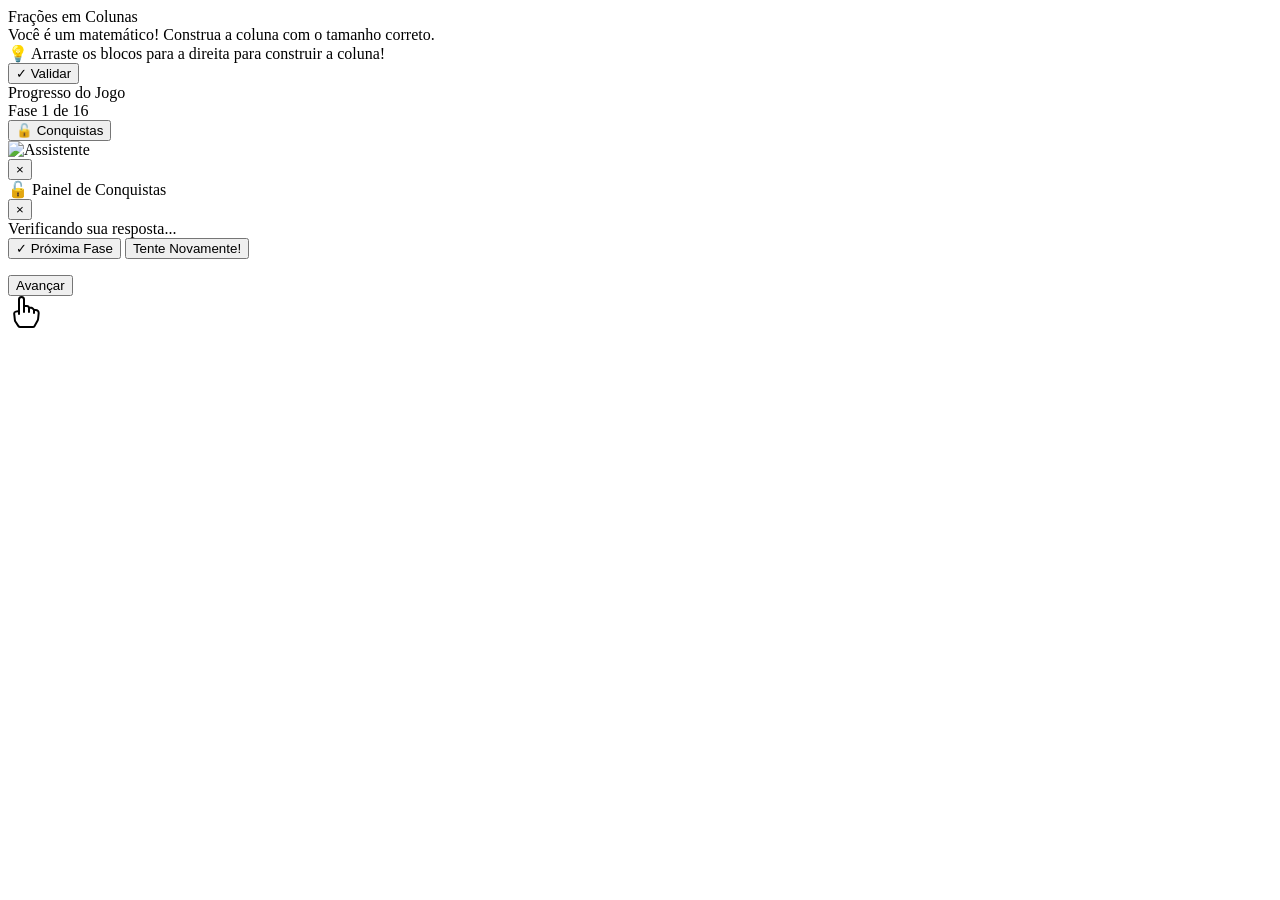
==== src/index.html @ f770f454 "Revert "recuperação do tutorial 1 e eveneto do painel de conquistas" This reverts commit c0b4a2a390e" ====
<!DOCTYPE html>
<html lang="pt-BR">
<head>
    <meta charset="UTF-8">
    <meta name="viewport" content="width=device-width, initial-scale=1.0">
    <title>Construtor de Colunas - Jogo de Frações</title>
    <link rel="stylesheet" href="/assets/style.css">
</head>
<body>

    <div class="container">
        <!-- PAINEL ESQUERDO -->
        <div class="left-panel">
            <div class="titulo-principal">Frações em Colunas</div>
            <div class="subtitulo">Você é um matemático! Construa a coluna com o tamanho correto.</div>         
                                  
            
            <div class="blocos-container" id="blocos-container">               
        
                <!-- blocos serão inseridos aqui -->
            </div>
            <div class="info-blocos">
                💡 Arraste os blocos para a direita para construir a coluna!
            </div> 
        </div>

        <!-- PAINEL CENTRAL -->
        <div class="center-panel">

            <div id="viga-soma-algebrica" class="soma-algebrica-container"></div>
            
            <div class="viga-container" id="viga-container">
                <div id="linha-alvo" class="linha-alvo">
                    <div class="balao-alvo" id="balao-alvo-texto"></div>
                </div> 
                <div class="viga-construida" id="viga-construida">
                </div>
            </div>
            <div id="tutorial-algebra" class="tutorial-algebra"></div>
            <div class="status-mensagem" id="status-mensagem"></div>
            <div class="botoes-container">
                <button class="btn-validar" id="btn-validar" onclick="game.abrirModalValidacao()">✓ Validar</button>
            </div>
            
        </div>

        <!-- PAINEL DIREITO -->
        <div class="right-panel">
            
            <div class="placar">                
                <div class="placar-titulo">Progresso do Jogo</div>
                <div class="placar-valor" id="placar-valor">Fase 1 de 16</div>
                <div class="fase-progresso-bar">
                    <div class="fase-progresso-fill" id="fase-progresso-fill" style="width: 0%;"></div>
                </div>
                <button class="btn-conquistas" id="btn-conquistas" onclick="game.abrirModalConquistas()">🔓 Conquistas</button>
            </div>  
            <img src="/assets/assistente.png" alt="Assistente" class="engenheiro">
            <div class="marcadores" id="marcadores">
                <!-- Marcadores serão inseridos aqui -->
            </div>          

            
        </div>
    </div>



    <script src="/js/script.js"></script>

    <!-- MODAL DE CONQUISTAS -->
    <div id="modal-conquistas" class="modal-conquistas">
        <div class="modal-conquistas-content">
            <button class="modal-fechar" onclick="game.fecharModalConquistas()">&times;</button>
            <div class="desbloqueios-titulo">🔓 Painel de Conquistas</div>
            <div class="desbloqueios-grid" id="desbloqueios-grid">
            </div>
        </div>
    </div>

    <!-- MODAL DE VALIDAÇÃO -->
    <div id="modal-validacao" class="modal-validacao">
        <div class="modal-validacao-content">
            <button class="modal-fechar" onclick="game.fecharModalValidacao()">&times;</button>
            <div class="validacao-titulo">Verificando sua resposta...</div>
            
            <div class="validacao-soma">
                <div class="validacao-expressao" id="validacao-expressao"></div>
            </div>
            
            <div class="validacao-resultado" id="validacao-resultado"></div>
            
            <div class="validacao-botoes">
                <button class="btn-proxima" id="btn-proxima-validacao" onclick="game.proximaFase(); game.fecharModalValidacao();">✓ Próxima Fase</button>
                <button class="btn-limpar-validacao" id="btn-limpar-validacao" onclick="game.limpar(); game.fecharModalValidacao();">Tente Novamente!</button>
            </div>
        </div>
    </div>

    <div id="tutorial-overlay" class="tutorial-overlay"></div>
    <div id="tutorial-balao" class="tutorial-balao">
        <p id="tutorial-texto"></p>
        <button id="tutorial-btn" onclick="game.tutorial.proximoPasso()">Avançar</button>
    </div>
    <div id="tutorial-mao" class="tutorial-mao"> <svg xmlns="http://www.w3.org/2000/svg" width="32" height="32" fill="currentColor" class="bi bi-hand-index" viewBox="0 0 16 16">
  <path d="M6.75 1a.75.75 0 0 1 .75.75V8a.5.5 0 0 0 1 0V5.467l.086-.004c.317-.012.637-.008.816.027.134.027.294.096.448.182.077.042.15.147.15.314V8a.5.5 0 1 0 1 0V6.435l.106-.01c.316-.024.584-.01.708.04.118.046.3.207.486.43.081.096.15.19.2.259V8.5a.5.5 0 0 0 1 0v-1h.342a1 1 0 0 1 .995 1.1l-.271 2.715a2.5 2.5 0 0 1-.317.991l-1.395 2.442a.5.5 0 0 1-.434.252H6.035a.5.5 0 0 1-.416-.223l-1.433-2.15a1.5 1.5 0 0 1-.243-.666l-.345-3.105a.5.5 0 0 1 .399-.546L5 8.11V9a.5.5 0 0 0 1 0V1.75A.75.75 0 0 1 6.75 1M8.5 4.466V1.75a1.75 1.75 0 1 0-3.5 0v5.34l-1.2.24a1.5 1.5 0 0 0-1.196 1.636l.345 3.106a2.5 2.5 0 0 0 .405 1.11l1.433 2.15A1.5 1.5 0 0 0 6.035 16h6.385a1.5 1.5 0 0 0 1.302-.756l1.395-2.441a3.5 3.5 0 0 0 .444-1.389l.271-2.715a2 2 0 0 0-1.99-2.199h-.581a5 5 0 0 0-.195-.248c-.191-.229-.51-.568-.88-.716-.364-.146-.846-.132-1.158-.108l-.132.012a1.26 1.26 0 0 0-.56-.642 2.6 2.6 0 0 0-.738-.288c-.31-.062-.739-.058-1.05-.046zm2.094 2.025"/>
</svg></div>
</body>
</html>
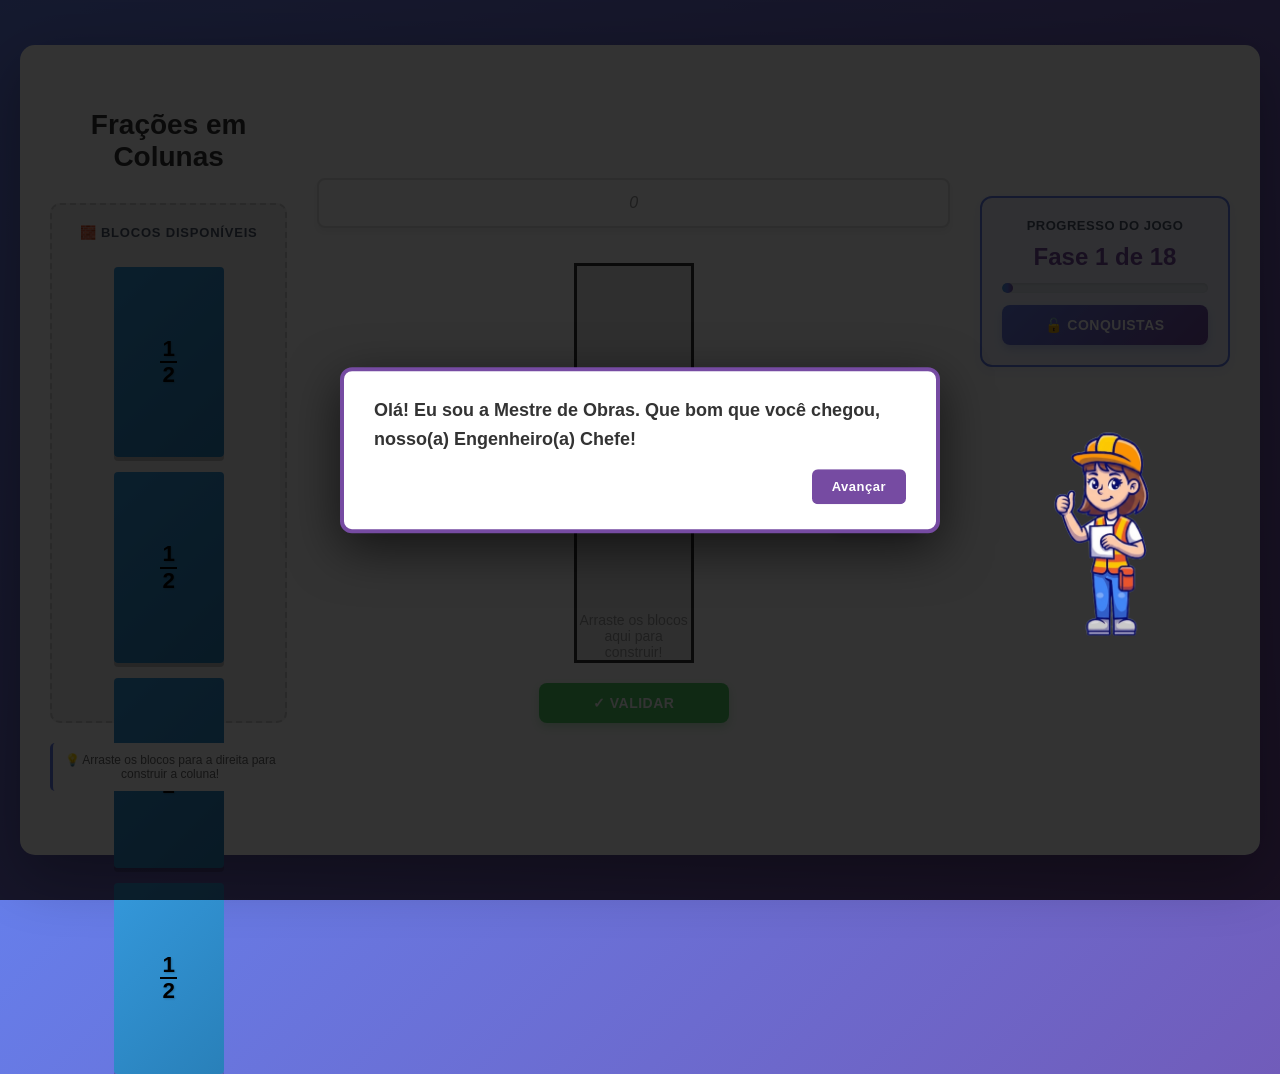
==== commit 50e3075d: "mudanças no tutorial 1 e evento de conquista" ====
--- a/src/index.html
+++ b/src/index.html
@@ -4,7 +4,7 @@
     <meta charset="UTF-8">
     <meta name="viewport" content="width=device-width, initial-scale=1.0">
     <title>Construtor de Colunas - Jogo de Frações</title>
-    <link rel="stylesheet" href="/assets/style.css">
+    <link rel="stylesheet" href="/src/assets/style.css">
 </head>
 <body>
 
@@ -12,7 +12,7 @@
         <!-- PAINEL ESQUERDO -->
         <div class="left-panel">
             <div class="titulo-principal">Frações em Colunas</div>
-            <div class="subtitulo">Você é um matemático! Construa a coluna com o tamanho correto.</div>         
+            <!-- <div class="subtitulo">Você é um matemático! Construa a coluna com o tamanho correto.</div>          -->        
                                   
             
             <div class="blocos-container" id="blocos-container">               
@@ -55,7 +55,7 @@
                 </div>
                 <button class="btn-conquistas" id="btn-conquistas" onclick="game.abrirModalConquistas()">🔓 Conquistas</button>
             </div>  
-            <img src="/assets/assistente.png" alt="Assistente" class="engenheiro">
+            <img src="/src/assets/assistente.png" alt="Assistente" class="engenheiro">
             <div class="marcadores" id="marcadores">
                 <!-- Marcadores serão inseridos aqui -->
             </div>          
@@ -66,7 +66,7 @@
 
 
 
-    <script src="/js/script.js"></script>
+    <script src="/src/js/script.js"></script>
 
     <!-- MODAL DE CONQUISTAS -->
     <div id="modal-conquistas" class="modal-conquistas">
--- a/src/assets/style.css
+++ b/src/assets/style.css
@@ -0,0 +1,1215 @@
+/* Gradientes feitos no site https://cssgradient.io */
+
+* {
+    margin: 0;
+    padding: 0;
+    box-sizing: border-box;
+}
+
+body {
+    font-family: 'Arial', sans-serif;
+    background: linear-gradient(135deg, #667eea 0%, #764ba2 100%);
+    min-height: 100vh;
+    display: flex;
+    justify-content: center;
+    align-items: center;
+    padding: 20px;
+}
+
+.container {
+    display: grid;
+    grid-template-columns: 0.9fr 2.4fr 0.7fr;
+    gap: 30px;
+    background: white;
+    border-radius: 15px;
+    padding: 30px;
+    box-shadow: 0 20px 60px rgba(0, 0, 0, 0.3);
+    max-width: 1400px;
+    width: 100%;
+    min-height: 90vh;
+    align-items: center;
+}
+
+/* PAINEL LATERAL ESQUERDO */
+.left-panel {
+    display: flex;
+    flex-direction: column;
+    gap: 20px;
+}
+
+.blocos-title {
+    font-size: 13px;
+    color: #4a5568;
+    font-weight: bold;
+    margin-bottom: 12px;
+    text-transform: uppercase;
+    letter-spacing: 0.8px;
+    text-align: center;
+}
+
+.blocos-container {
+    height: 400px; /* Mesma altura da viga-container */
+    display: flex;
+    flex-direction: row !important; /* Coloca um ao lado do outro */
+    flex-wrap: wrap;      /*Permite quebrar linha se tiver muitos blocos */
+    gap: 10px;
+    background: #f8f9fa;
+    padding: 20px;
+    border-radius: 10px;
+    align-items: flex-end; /* ALINHA TODOS PELA BASE */
+    justify-content: center;
+    height: 520px;
+    font-family: 'Arial', sans-serif;
+    align-content: flex-start !important; 
+    align-items: flex-end !important;
+}
+
+.bloco {
+    width: 75px;
+    display: flex;
+    align-items: center;
+    justify-content: center;
+    writing-mode: horizontal-tb; /* Texto em pé se o bloco for muito fino */
+    text-orientation: horizontal;
+    border-radius: 4px;
+    cursor: grab;
+}
+
+/* .linha-alvo {
+    position: absolute;
+    left: -10px;
+    right: -10px; */
+     /* Começa da base */
+     /* Controlado pelo JS */
+    /* border-top: 3px dashed #764ba2;
+    background: rgba(118, 75, 162, 0.1);
+    z-index: 1;
+    pointer-events: none;
+    transition: height 0.3s ease;
+} */
+
+.balao-alvo {
+    position: absolute;
+    right: -18vw; 
+    top: 25vh;    
+    background-color: #764ba2;
+    color: white;
+    padding: 12px 18px;
+    border-radius: 9px;
+    font-size: 16px;
+    font-weight: bold;
+    display: flex;
+    align-items: center;
+    gap: 8px;
+    box-shadow: 0 2px 8px rgba(118, 75, 162, 0.3);
+    transition: background-color 0.3s ease;
+}
+
+.balao-alvo::before {
+    content: '';
+    position: absolute;
+    right: -8px;
+    top: 50%;
+    transform: translateY(-50%);
+    border-top: 9px solid transparent;
+    border-bottom: 9px solid transparent;
+    border-left: 9px solid #764ba2;
+    transition: border-left-color 0.3s ease;
+}
+
+.bloco:hover {
+    filter: brightness(1.2);
+    transform: scale(1.01);
+    box-shadow: 0 6px 12px rgba(0, 0, 0, 0.2);
+}
+
+.bloco:active {
+    cursor: grabbing;
+}
+
+/* FAMÍLIA DOS AZUIS (Múltiplos de 2: 2, 4, 8) */
+.bloco-meia {
+    background: linear-gradient(135deg, #3498db 0%, #2980b9 100%);
+}
+.bloco-um-quarto {
+    background: linear-gradient(135deg, #667eea 0%, #764ba2 100%);
+}
+.bloco-um-oitavo {
+    background: linear-gradient(135deg, #4facfe 0%, #00f2fe 100%);
+}
+
+/* FAMÍLIA DOS QUENTES (Múltiplos de 3: 3, 6, 9) */
+.bloco-um-terco {
+    background: linear-gradient(135deg, #f1c40f 0%, #f39c12 100%);
+}
+.bloco-um-sexto {
+    background: linear-gradient(135deg, #e67e22 0%, #d35400 100%);
+}
+.bloco-um-nono {
+    background: linear-gradient(135deg, #ff7675 0%, #d63031 100%);
+}
+
+/* FAMÍLIA DOS VERDES (Múltiplos de 5: 5, 10) */
+.bloco-um-quinto {
+    background: linear-gradient(135deg, #2ecc71 0%, #27ae60 100%);
+}
+.bloco-um-dez-avos {
+    background: linear-gradient(135deg, #43e97b 0%, #38f9d7 100%);
+}
+/* Bloco um sétimo*/
+.bloco-um-setimo {
+    background: linear-gradient(135deg, #00b09b 0%, #df4dae 100%);
+}
+
+
+.info-blocos {
+    font-size: 12px;
+    color: #666;
+    text-align: center;
+    background: #fff;
+    padding: 10px;
+    border-radius: 5px;
+    border-left: 3px solid #667eea;
+}
+
+/* PAINEL CENTRAL */
+.center-panel {
+    display: flex;
+    flex-direction: column;
+    gap: 20px;
+}
+
+.titulo-principal {
+    text-align: center;
+    font-size: 28px;
+    font-weight: bold;
+    color: #333;
+    margin-bottom: 10px;
+}
+
+.subtitulo {
+    text-align: center;
+    font-size: 14px;
+    color: #666;
+    margin-bottom: 20px;
+}
+
+.engenheiro {
+    height: 250px;
+    width: auto;
+    object-fit: contain;
+    margin: 10px 0;
+    /* animation: bounce 2s infinite; */
+    pointer-events: none;
+}
+
+@keyframes bounce {
+    0%, 100% { transform: translateY(0); }
+    50% { transform: translateY(-10px); }
+}
+
+.viga-container {
+    width: 120px;
+    height: 400px; 
+    margin: 0 auto;
+    background: #eee;
+    border: 3px solid #333;
+    position: relative;
+    display: flex;
+    flex-direction: column-reverse; /* FAZ EMPILHAR DE BAIXO PARA CIMA */
+    overflow: visible !important;
+}
+
+.viga-container.over {
+    background: #e8f5e9;
+    border-color: #4caf50;
+}
+
+.viga-construida {
+    width: 100%;
+    height: 100%;
+    display: flex;
+    flex-direction: column-reverse; /* Garante que os blocos novos fiquem embaixo */
+}
+
+.bloco-colocado {
+    display: flex;
+    align-items: center;
+    justify-content: center;
+    border-top: 1px solid rgba(255,255,255,0.4);
+    width: 100% !important; /* Garante que ocupe a largura da viga */
+}
+
+.bloco-colocado:hover {
+    filter: brightness(1.2);
+    transform: scale(1.01);
+    box-shadow: 0 4px 8px rgba(0, 0, 0, 0.2);
+}
+
+.placeholder-text {
+    color: #999;
+    font-size: 14px;
+    text-align: center;
+    width: 100%;
+}
+
+
+/* PAINEL DIREITO */
+.right-panel {
+    display: flex;
+    flex-direction: column;
+    gap: 30px;
+    width: 100%;
+}
+
+.marcadores {
+    display: flex;
+    justify-content: space-between;
+    margin-top: 8px;
+    font-size: 10px;
+    color: #666;
+}
+
+.marcador {
+    text-align: center;
+}
+
+.botoes-container {
+    display: flex;
+    flex-direction: column;
+    align-items: center;
+    gap: 12px;
+}
+
+button {
+    padding: 12px 20px;
+    font-size: 14px;
+    font-weight: bold;
+    border: none;
+    border-radius: 8px;
+    cursor: pointer;
+    transition: all 0.3s ease;
+    text-transform: uppercase;
+    letter-spacing: 0.5px;
+}
+
+.btn-limpar {
+    background: #ff6b6b;
+    color: white;
+    box-shadow: 0 4px 8px rgba(255, 107, 107, 0.3);
+}
+
+.btn-limpar:hover {
+    background: #ff5252;
+    transform: translateY(-2px);
+    box-shadow: 0 6px 12px rgba(255, 107, 107, 0.4);
+}
+
+.btn-proxima {
+    background: #51cf66;
+    color: white;
+    box-shadow: 0 4px 8px rgba(81, 207, 102, 0.3);
+    display: none;
+}
+
+.btn-proxima:hover:not(:disabled) {
+    background: #40c057;
+    transform: translateY(-2px);
+    box-shadow: 0 6px 12px rgba(81, 207, 102, 0.4);
+}
+
+.btn-proxima.active {
+    display: block;
+}
+
+.btn-proxima:disabled {
+    opacity: 0.5;
+    cursor: not-allowed;
+}
+
+.placar {
+    background: #f0f3ff;
+    padding: 20px;
+    border-radius: 12px;
+    border: 2px solid #667eea;
+    text-align: center;
+    box-shadow: 0 4px 10px rgba(102, 126, 234, 0.1);
+}
+
+.btn-conquistas {
+    background: linear-gradient(135deg, #667eea 0%, #764ba2 100%);
+    color: white;
+    box-shadow: 0 4px 8px rgba(102, 126, 234, 0.3);
+    margin-top: 12px;
+    width: 100%;
+}
+
+.btn-conquistas:hover {
+    background: linear-gradient(135deg, #5568d3 0%, #64398b 100%);
+    transform: translateY(-2px);
+    box-shadow: 0 6px 12px rgba(102, 126, 234, 0.4);
+}
+
+.placar-titulo {
+    font-size: 13px;
+    color: #4a5568;
+    margin-bottom: 10px;
+    font-weight: bold;
+    text-transform: uppercase;
+    letter-spacing: 0.5px;
+}
+
+.placar-valor {
+    font-size: 24px;
+    font-weight: 800;
+    color: #764ba2;
+    margin-bottom: 12px;
+}
+.fase-progresso-bar {
+    width: 100%;
+    height: 10px;
+    background: #e2e8f0;
+    border-radius: 10px;
+    overflow: hidden;
+    box-shadow: inset 0 1px 3px rgba(0, 0, 0, 0.1);
+}
+
+.fase-progresso-fill {
+    height: 100%;
+    background: linear-gradient(90deg, #4299e1 0%, #667eea 50%, #764ba2 100%);
+    width: 0%; /* Controlado dinamicamente pelo JS */
+    border-radius: 10px;
+    transition: width 0.4s cubic-bezier(0.4, 0, 0.2, 1);
+}
+
+.status-mensagem {
+    text-align: center;
+    padding: 15px;
+    border-radius: 8px;
+    font-weight: bold;
+    font-size: 14px;
+    display: none;
+}
+
+.status-mensagem.sucesso {
+    background: #d4edda;
+    color: #155724;
+    border: 2px solid #28a745;
+    display: block;
+    animation: slideIn 0.5s ease;
+}
+
+.status-mensagem.quase {
+    background: #fff3cd;
+    color: #856404;
+    border: 2px solid #ffc107;
+    display: block;
+}
+
+@keyframes slideIn {
+    from {
+        opacity: 0;
+        transform: translateY(-10px);
+    }
+    to {
+        opacity: 1;
+        transform: translateY(0);
+    }
+}
+
+/* Testes de Responsividade */
+/* @media (max-width: 1200px) {
+    .container {
+        grid-template-columns: 1fr;
+        gap: 20px;
+    }
+
+    .titulo-principal {
+        font-size: 24px;
+    }
+
+    .tamanho-alvo-value {
+        font-size: 36px;
+    }
+}
+
+@media (max-width: 768px) {
+    .container {
+        padding: 20px;
+    }
+
+    .blocos-container {
+        flex-direction: row;
+        flex-wrap: wrap;
+    }
+
+    .bloco {
+        flex: 1;
+        min-width: 100px;
+    }
+
+    .viga-construida {
+        gap: 2px;
+    }
+
+    .bloco-colocado {
+        font-size: 10px;
+        padding: 8px 6px;
+    }
+} */
+/* --- MODAL DE CONQUISTAS --- */
+.modal-conquistas {
+    display: none;
+    position: fixed;
+    z-index: 10005;
+    left: 0;
+    top: 0;
+    width: 100%;
+    height: 100%;
+    background-color: rgba(0, 0, 0, 0.5);
+    animation: fadeInModal 0.3s ease;
+}
+
+@keyframes fadeInModal {
+    from { opacity: 0; }
+    to { opacity: 1; }
+}
+
+.modal-conquistas-content {
+    background-color: #fcffed;
+    margin: 5% auto;
+    padding: 30px;
+    border-radius: 15px;
+    border: 2px solid #667eea;
+    box-shadow: 0 10px 40px rgba(0, 0, 0, 0.3);
+    max-width: 800px;
+    width: 90%;
+    max-height: 80vh;
+    overflow-y: auto;
+    position: relative;
+    animation: slideDownModal 0.3s ease;
+}
+
+@keyframes slideDownModal {
+    from {
+        opacity: 0;
+        transform: translateY(-50px);
+    }
+    to {
+        opacity: 1;
+        transform: translateY(0);
+    }
+}
+
+.modal-fechar {
+    position: absolute;
+    right: 20px;
+    top: 20px;
+    background: none;
+    border: none;
+    font-size: 28px;
+    font-weight: bold;
+    color: #764ba2;
+    cursor: pointer;
+    padding: 0;
+    width: 30px;
+    height: 30px;
+    display: flex;
+    align-items: center;
+    justify-content: center;
+    transition: transform 0.2s ease;
+}
+
+.modal-fechar:hover {
+    transform: rotate(90deg);
+    color: #667eea;
+}
+
+/* --- PAINEL DE DESBLOQUEIOS GEOMÉTRICO (dentro do modal) --- */
+.painel-desbloqueios {
+    background: #fcffed;
+    padding: 15px;
+    border-radius: 12px;
+    border: 2px solid #e2e8f0;
+    margin-top: 15px;
+    box-shadow: 0 4px 10px rgba(0, 0, 0, 0.04);
+    width: 100%;
+}
+
+.desbloqueios-titulo {
+    font-size: 13px;
+    color: #4a5568;
+    font-weight: bold;
+    margin-bottom: 12px;
+    text-transform: uppercase;
+    letter-spacing: 0.8px;
+    text-align: center;
+}
+
+/* Força o layout em 5 colunas exatas. 10 itens criarão 2 linhas perfeitas */
+.desbloqueios-grid {
+    display: grid;
+    grid-template-columns: repeat(10, 1fr); 
+    gap: 8px;
+    justify-items: center;
+    width: 100%;
+}
+
+/* Itens da coleção redimensionados para caberem perfeitamente na proporção 5x2 */
+.conquista-item {
+    width: 100%;
+    height: 200px; /* Altura ligeiramente reduzida para caber as duas linhas harmonicamente */
+    border-radius: 6px;
+    transition: all 0.3s ease;
+    overflow: hidden;
+    display: flex;
+    align-items: center;
+    justify-content: center;
+}
+
+/* Estilo específico para o primeiro bloco (Inteiro Preto) */
+.conquista-item.bloco-inteiro-fixo {
+    background: #ffffff;
+    border: 2px solid #000000;
+    box-shadow: 0 4px 6px rgba(0, 0, 0, 0.15);
+}
+
+.cor-inteiro-preto {
+    background: #1a1a1a !important; /* Cor preta sólida para o bloco */
+    box-shadow: inset 0 -2px 0 rgba(0, 0, 0, 0.4);
+}
+
+.texto-inteiro-fixo {
+    font-size: 35px;
+    font-weight: 900;
+    color: #ffffff;
+    text-shadow: 1px 1px 2px rgba(0,0,0,0.6);
+}
+
+/* Estilo do bloco trancado (?) */
+.conquista-item.bloqueado {
+    background: #edf2f7;
+    border: 2px dashed #cbd5e0;
+}
+
+.conquista-item.bloqueado .ponto-interrogacao {
+    font-size: 20px;
+    font-weight: bold;
+    color: #a0aec0;
+}
+
+/* Estilo do bloco descoberto */
+.conquista-item.descoberto {
+    background: #ffffff;
+    border: 2px solid #2d3748;
+    box-shadow: 0 4px 6px rgba(0, 0, 0, 0.1);
+    animation: popIn 0.5s cubic-bezier(0.175, 0.885, 0.32, 1.275);
+}
+
+/* Estrutura vertical interna */
+.mini-inteiro-container {
+    width: 100%;
+    height: 100%;
+    display: flex;
+    flex-direction: column;
+}
+
+.mini-bloco-divisao {
+    flex: 1 1 0%; /* Força todas as fatias a terem rigorosamente o mesmo tamanho proporcional */
+    min-height: 0;  /* Permite que o flex encolha o elemento abaixo do seu conteúdo padrão */
+    display: flex;
+    display: flex;
+    align-items: center;
+    justify-content: center;
+    border-top: 1px solid rgba(255, 255, 255, 0.5);
+    position: relative;
+}
+
+.mini-texto-wrapper {
+    transform: scale(0.75); /* Diminuído para 0.75 para caber bem nos blocos menores */
+    display: flex;
+    justify-content: center;
+    align-items: center;
+    width: 100%;
+    height: 100%;
+}
+
+/* Ajuste das Frações Internas */
+.mini-bloco-divisao .fracao-estilizada {
+    display: inline-flex !important;
+    flex-direction: column !important;
+    align-items: center !important;
+    line-height: 0.85 !important;
+    font-size: 25px !important; /* Tamanho adaptado para o novo grid */
+    font-weight: bold !important;
+    color: #000000 !important;
+    text-shadow: 1px 1px 1px rgba(0, 0, 0, 0.5);
+}
+
+.mini-bloco-divisao .fracao-estilizada .numerador {
+    border-bottom: 1px solid #000000 !important;
+    padding-bottom: 1px !important;
+}
+
+/* Ajuste extra para frações densas (como 1/6 a 1/10) não quebrarem a linha */
+.mini-inteiro-container:has(.mini-bloco-divisao:nth-child(5)) .fracao-estilizada {
+    font-size: 16px !important;
+    line-height: 0.8 !important;
+}
+
+@keyframes popIn {
+    0% { transform: scale(0.6); opacity: 0; }
+    100% { transform: scale(1); opacity: 1; }
+}
+
+/* Estilo para a fração empilhada */
+.fracao-estilizada {
+    display: inline-flex;
+    flex-direction: column;
+    align-items: center;
+    vertical-align: middle;
+    line-height: 1.1;
+    font-size: 1.4rem; /* Aumenta o tamanho  */
+    font-weight: 800;  /* Deixa em negrito bem forte */
+    text-shadow: 1px 1px 2px rgba(0,0,0,0.2); /* Sombra leve para destacar no gradiente */
+}
+
+.bloco-um-dez-avos .fracao-estilizada,
+.bloco-um-nono .fracao-estilizada {
+    font-size: 1.1rem;
+}
+
+.numerador {
+    border-bottom: 2px solid currentColor; /* Linha da fração */
+    padding: 0 2px;
+}
+
+.denominador {
+    padding: 0 2px;
+}
+
+/* Estilo para o resultado da soma acima da viga */
+.total-viga-flutuante {
+    position: absolute;
+    top: -80px; /* Empurra para cima, fora da borda da viga */
+    left: 50%;
+    transform: translateX(-50%); /* Centraliza perfeitamente */
+    width: 100px;
+    text-align: center;
+    background-color: white;
+    padding: 5px;
+    border-radius: 8px;
+    border: 2px solid #764ba2;
+    color: #333;
+    font-weight: bold;
+    font-size: 1.1rem;
+    box-shadow: 0 4px 8px rgba(0,0,0,0.1);
+    z-index: 100;
+    display: flex;
+    flex-direction: row;
+    align-items: center;
+    justify-content: center;
+}
+/* Efeito de brilho quando atinge o alvo exato - DESABILITADO */
+/* .linha-alvo.alvo-atingido {
+    border-top: 4px solid #51cf66; 
+    background: rgba(81, 207, 102, 0.3);
+    box-shadow: 0 0 15px #51cf66;
+    animation: pulse-green 1.5s infinite;
+}
+
+.linha-alvo.alvo-atingido .balao-alvo {
+    background-color: #40c057;
+    box-shadow: 0 2px 10px rgba(64, 192, 87, 0.4);
+}
+.linha-alvo.alvo-atingido .balao-alvo::before {
+    border-right-color: #40c057;
+} */
+
+/* Pequeno ajuste para as frações ficarem bem legíveis dentro do balão */
+.balao-alvo .fracao-estilizada {
+    display: inline-flex;
+    flex-direction: column;
+    align-items: center;
+    vertical-align: middle;
+    line-height: 1;
+    font-size: 22px;
+    margin-left: 2px;
+}
+
+.balao-alvo .fracao-estilizada .numerador {
+    border-bottom: 1px solid white;
+    padding-bottom: 1px;
+}
+@keyframes pulse-green {
+    0% { opacity: 0.6; }
+    50% { opacity: 1; }
+    100% { opacity: 0.6; }
+}
+
+/* Efeito de viga sobrecarregada (passou de 1) */
+.viga-container.sobrecarga {
+    border: 4px solid #ff0000 !important;
+    background-color: #ffeaea;
+    box-shadow: inset 0 0 20px rgba(255, 0, 0, 0.2);
+    animation: shake 0.2s ease-in-out 0s 2;
+}
+
+@keyframes shake {
+    0% { transform: translateX(0); }
+    25% { transform: translateX(5px); }
+    75% { transform: translateX(-5px); }
+    100% { transform: translateX(0); }
+}
+
+/* Adicione ou ajuste estas regras */
+.blocos-container {
+    display: flex;
+    flex-direction: row; 
+    flex-wrap: wrap;      
+    gap: 15px; /* Aumentado para parecerem peças soltas */
+    background: #f0f0f0;
+    padding: 20px;
+    border-radius: 10px;
+    align-items: flex-end; 
+    justify-content: center;
+    min-height: 520px;
+    height: 520px;
+    font-family: 'Arial', sans-serif;
+    border: 2px dashed #ccc; /* Visual de "caixa de peças" */
+}
+
+.bloco {
+    transition: transform 0.2s;
+    box-shadow: 0 4px 0 rgba(0,0,0,0.2); /* Efeito 3D de peça */
+}
+
+.bloco:active {
+    cursor: grabbing;
+    transform: scale(1.1);
+}
+/* Classe para o bloco que já foi usado e está na viga */
+
+.bloco.usado {
+    background-color: #e0e0e0 !important; /* Cor cinza sólida */
+    background-image: none !important;    /* REMOVE o gradiente colorido */
+    border: 2px dashed #bbb !important;
+    opacity: 0.5 !important;
+    cursor: default !important;
+    pointer-events: none;
+    box-shadow: none !important;
+    transform: none !important;
+}
+
+.bloco.usado .fracao-estilizada {
+    display: none !important; /* Garante que o texto suma */
+}
+
+/* --- SISTEMA DE TUTORIAL --- */
+.tutorial-overlay {
+    position: fixed;
+    top: 0;
+    left: 0;
+    width: 100vw;
+    height: 100vh;
+    background: rgba(0, 0, 0, 0.8);
+    z-index: 9997;
+    display: none;
+    pointer-events: auto; /* Bloqueia cliques no fundo */
+}
+
+.tutorial-destaque {
+    position: relative !important;
+    z-index: 9999 !important;
+    pointer-events: auto !important; /* Libera a viga para aceitar o mouse e o drag */
+    background-color: #ffffff !important; /* Faz a coluna "acender" visualmente */
+    box-shadow: 0 0 30px rgba(255, 255, 255, 1) !important;
+    cursor: pointer !important;  
+}
+
+/* Bloqueia apenas elementos fora do tutorial */
+body:has(.tutorial-overlay[style*="display: block"]) 
+.left-panel button,
+body:has(.tutorial-overlay[style*="display: block"]) 
+.right-panel button,
+body:has(.tutorial-overlay[style*="display: block"]) 
+.bloco:not(.tutorial-destaque) {
+    pointer-events: none !important;
+    cursor: not-allowed !important;
+}
+/* Permite clicar normalmente nos botões do modal */
+.modal-validacao button,
+.modal-conquistas button {
+    pointer-events: auto !important;
+    opacity: 1 !important;
+    color: white;
+}
+.tutorial-balao {
+    position: fixed;
+    z-index: 10001;
+    background: white;
+    color: #333;
+    padding: 25px 30px;
+    border-radius: 12px;
+    box-shadow: 0 15px 50px rgba(0,0,0,0.6);
+    display: none;
+    flex-direction: column;
+    gap: 15px;
+    font-family: 'Arial', sans-serif;
+    border: 4px solid #764ba2;
+    width: 90%;
+    max-width: 600px;
+    max-height: 60vh;
+    overflow-y: auto;
+    font-size: 14px;
+    /*justify-content: space-evenly; Centraliza o conteúdo verticalmente */
+}
+
+.tutorial-balao p {
+    font-size: 18px;
+    line-height: 1.6;
+    font-weight: bold;
+    margin: 0;
+}
+
+#tutorial-btn {
+    background: #764ba2;
+    color: white;
+    padding: 10px 20px;
+    border-radius: 6px;
+    align-self: flex-end;
+    text-transform: none;
+    font-size: 13px;
+    border: none;
+    cursor: pointer;
+    z-index: 10003;
+}
+
+#tutorial-btn:hover {
+    background: #654b92;
+}
+
+.tutorial-mao {
+    position: fixed;
+    z-index: 10002;
+    font-size: 50px;
+    display: none;
+    pointer-events: none;
+    transform-origin: top left;
+}
+
+/* Animações */
+@keyframes piscar-bloco {
+    0%, 100% { transform: scale(1); filter: brightness(1); }
+    50% { transform: scale(1.05); filter: brightness(1.4); box-shadow: 0 0 20px #3498db; }
+}
+
+.bloco-piscar {
+    animation: piscar-bloco 1.2s infinite ease-in-out;
+}
+
+@keyframes arrastar-mao {
+    0% {
+        top: var(--start-y);
+        left: var(--start-left);
+        content: "🫳";
+    }
+    30% {
+        content: "✊";
+    }
+    70% {
+        top: var(--end-y);
+        left: var(--end-left);
+        content: "✊";
+    }
+    100% {
+        top: var(--end-y);
+        left: var(--end-left);
+        content: "🫳";
+        opacity: 0;
+    }
+}
+
+.mao-animando {
+    animation: arrastar-mao 2.5s infinite ease-in-out;
+}
+
+/* Container da Álgebra ao lado da viga */
+.tutorial-algebra {
+    position: absolute;
+    left: calc(100% + 20px);
+    top: 50%;
+    transform: translateY(-50%);
+    background: #ffffff;
+    padding: 15px 25px;
+    border-radius: 12px;
+    box-shadow: 0 8px 24px rgba(0,0,0,0.15);
+    border: 3px solid #2bc48a;
+    font-size: 22px;
+    font-weight: bold;
+    color: #333;
+    white-space: nowrap;
+    z-index: 10000;
+    display: none; /* Ativado via JS */
+    animation: popIn 0.4s cubic-bezier(0.175, 0.885, 0.32, 1.275);
+}
+
+@keyframes popIn {
+    from { transform: translateY(-50%) scale(0.8); opacity: 0; }
+    to { transform: translateY(-50%) scale(1); opacity: 1; }
+}
+
+.conquista-brilho-tutorial {
+    animation: pulseGold 1.5s infinite alternate !important;
+    border: 4px solid #ffd700 !important;
+    box-shadow: 0 0 30px #ffd700 !important;
+    transform: scale(1.05);
+    z-index: 10001 !important;
+}
+
+@keyframes pulseGold {
+    0% { filter: brightness(1); }
+    100% { filter: brightness(1.3); }
+}
+
+/* Modal de Conquistas com destaque durante o tutorial */
+#modal-conquistas.tutorial-destaque {
+    background-color: rgba(0, 0, 0, 0.3) !important;
+}
+
+#modal-conquistas.tutorial-destaque .modal-conquistas-content {
+    box-shadow: 0 0 50px #764ba2, 0 10px 40px rgba(0, 0, 0, 0.3) !important;
+    border-color: #ffd700 !important;
+    animation: modalPulse 1.5s infinite alternate;
+}
+
+@keyframes modalPulse {
+    from {
+        box-shadow: 0 0 50px #764ba2, 0 10px 40px rgba(0, 0, 0, 0.3);
+    }
+    to {
+        box-shadow: 0 0 80px #764ba2, 0 15px 50px rgba(0, 0, 0, 0.4);
+    }
+}
+
+html, body, .container {
+    scroll-behavior: smooth; /* Permite o deslize suave da câmara */
+}
+
+.soma-algebrica-container {
+    background: rgba(255, 255, 255, 0.9);
+    border: 2px solid #e0e0e0;
+    border-radius: 8px;
+    padding: 10px;
+    margin-bottom: 15px;
+    min-height: 50px;
+    display: flex;
+    align-items: center;
+    justify-content: center;
+    font-family: sans-serif;
+    box-shadow: 0 4px 6px rgba(0,0,0,0.05);
+}
+
+.expressao-algebrica {
+    display: flex;
+    align-items: center;
+    gap: 8px;
+    font-size: 18px;
+    font-weight: bold;
+}
+
+.operador {
+    color: #764ba2;
+    font-size: 20px;
+    padding: 0 4px;
+}
+
+.resultado-soma {
+    color: #2bc48a;
+    font-size: 22px;
+}
+
+.soma-vazia {
+    color: #999;
+    font-style: italic;
+}
+
+/* --- BOTÃO VALIDAR --- */
+.btn-validar {
+    background: #51cf66;
+    color: white;
+    box-shadow: 0 4px 8px rgba(81, 207, 102, 0.3);
+    width: 30%;
+}
+
+.btn-validar:hover {
+    background: #40c057;
+    transform: translateY(-2px);
+    box-shadow: 0 6px 12px rgba(81, 207, 102, 0.4);
+}
+
+.btn-limpar-validacao {
+    background: linear-gradient(135deg, #667eea 0%, #764ba2 100%);
+    color: white;
+    box-shadow: 0 4px 8px rgba(102, 126, 234, 0.3);
+    flex: 1;
+}
+
+.btn-limpar-validacao:hover {
+    background: #667eea;
+    transform: translateY(-2px);
+    box-shadow: 0 6px 12px rgba(255, 107, 107, 0.4);
+}
+
+/* --- MODAL DE VALIDAÇÃO --- */
+.modal-validacao {
+    display: none;
+    position: fixed;
+    z-index: 9998;
+    left: 0;
+    top: 0;
+    width: 100%;
+    height: 100%;
+    background-color: rgba(0, 0, 0, 0.5);
+    animation: fadeInModal 0.3s ease;
+}
+
+.modal-validacao-content {
+    background-color: #fcffed;
+    margin: 5% auto;
+    padding: 40px 30px;
+    border-radius: 15px;
+    border: 2px solid #667eea;
+    box-shadow: 0 10px 40px rgba(0, 0, 0, 0.3);
+    max-width: 600px;
+    width: 90%;
+    position: relative;
+    animation: slideDownModal 0.3s ease;
+}
+
+.validacao-titulo {
+    font-size: 20px;
+    color: #333;
+    font-weight: bold;
+    margin-bottom: 30px;
+    text-align: center;
+}
+
+.validacao-soma {
+    background: #f8f9fa;
+    border: 2px solid #e2e8f0;
+    border-radius: 10px;
+    padding: 25px;
+    margin-bottom: 30px;
+    text-align: center;
+    min-height: 80px;
+    display: flex;
+    align-items: center;
+    justify-content: center;
+}
+
+.validacao-expressao {
+    display: flex;
+    align-items: center;
+    gap: 10px;
+    justify-content: center;
+    font-size: 22px;
+    font-weight: bold;
+    color: #333;
+}
+
+.validacao-resultado {
+    text-align: center;
+    margin-bottom: 30px;
+    min-height: 60px;
+    display: flex;
+    flex-direction: column;
+    align-items: center;
+    justify-content: center;
+}
+
+.validacao-check {
+    font-size: 60px;
+    margin-bottom: 10px;
+    animation: checkPop 0.5s cubic-bezier(0.175, 0.885, 0.32, 1.275);
+}
+
+.validacao-mensagem {
+    font-size: 18px;
+    font-weight: bold;
+    color: #2bc48a;
+}
+
+.validacao-error {
+    color: #ff6b6b;
+}
+
+@keyframes checkPop {
+    0% { transform: scale(0) rotate(-45deg); opacity: 0; }
+    100% { transform: scale(1) rotate(0); opacity: 1; }
+}
+
+.validacao-botoes {
+    display: flex;
+    gap: 15px;
+    justify-content: center;
+}
+
+.validacao-botoes .btn-proxima {
+    display: block;
+    flex: 1;
+}
+
+.validacao-botoes .btn-limpar-validacao {
+    display: none;
+}
+
+.validacao-botoes .btn-limpar-validacao.show {
+    display: block !important;
+}
+/* Animação de pulsação suave para a Mestre de Obras no Tutorial */
+@keyframes mestre-pulsar {
+    0% { transform: scale(1); }
+    50% { transform: scale(1.05); filter: drop-shadow(0 0 15px rgba(255, 215, 0, 0.7)); }
+    100% { transform: scale(1); }
+}
+
+/* Força o container e a imagem a ficarem visíveis e a pulsar acima do overlay */
+#assistente-construcao.mestre-tutorial-ativa {
+    display: block !important;
+    position: relative !important;
+    z-index: 10002 !important; /* Acima do overlay (10000) */
+}
+
+#assistente-construcao.mestre-tutorial-ativa .engenheiro {
+    display: block !important;
+    visibility: visible !important;
+    opacity: 1 !important;
+    animation: mestre-pulsar 2.5s infinite ease-in-out !important;
+}
+/* Substitua a regra existente por: */
+.right-panel.mestre-tutorial-ativa .engenheiro {
+    display: block !important;
+    visibility: visible !important;
+    opacity: 1 !important;
+    animation: mestre-pulsar 2.5s infinite ease-in-out !important;
+    position: relative !important;
+    z-index: 10002 !important;
+}
+/* Animação de pulsação de brilho para o botão de conquistas */
+.conquistas-brilhar-alerta {
+    animation: brilhoAlertaBotao 1.5s infinite alternate !important;
+    border: 2px solid #ffd700 !important; /* Borda dourada */
+    box-shadow: 0 0 15px rgba(255, 215, 0, 0.8) !important;
+}
+
+@keyframes brilhoAlertaBotao {
+    0% {
+        transform: scale(1);
+        box-shadow: 0 0 5px rgba(255, 215, 0, 0.5);
+    }
+    100% {
+        transform: scale(1.05);
+        box-shadow: 0 0 20px rgba(255, 215, 0, 0.9), 0 0 30px rgba(255, 165, 0, 0.4);
+    }
+}
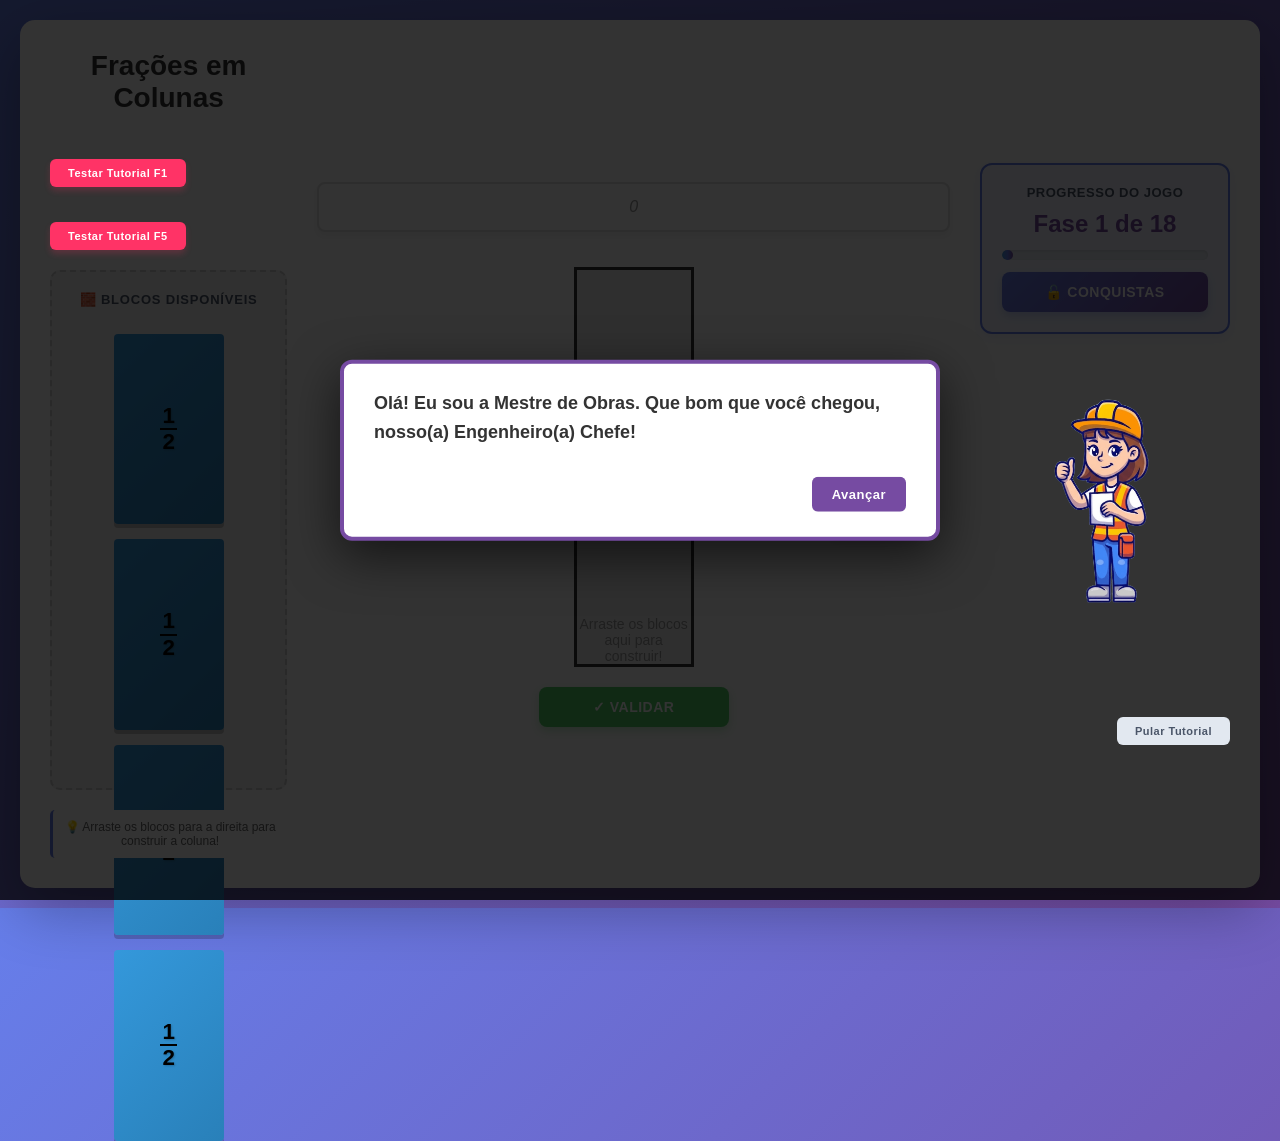
==== commit 97e24235: "adicionei botões de testes para pular para os tutoriais e botão "Pular Tutorial" para cada tutorial" ====
--- a/src/index.html
+++ b/src/index.html
@@ -4,6 +4,8 @@
     <meta charset="UTF-8">
     <meta name="viewport" content="width=device-width, initial-scale=1.0">
     <title>Construtor de Colunas - Jogo de Frações</title>
+    
+
     <link rel="stylesheet" href="/src/assets/style.css">
 </head>
 <body>
@@ -12,8 +14,15 @@
         <!-- PAINEL ESQUERDO -->
         <div class="left-panel">
             <div class="titulo-principal">Frações em Colunas</div>
-            <!-- <div class="subtitulo">Você é um matemático! Construa a coluna com o tamanho correto.</div>          -->        
-                                  
+            <!-- <div class="subtitulo">Você é um matemático! Construa a coluna com o tamanho correto.</div>          -->
+                     
+            <!-- T  TESTES DE TUTORIAIS -->
+            <button class="btn-teste-geral" onclick="game.testarTutorial(1)">Testar Tutorial F1</button>
+            <button class="btn-teste-geral" onclick="game.testarTutorial(5)">Testar Tutorial F5</button>
+
+                <!--HABILITAR AO IMPLEMENTAR O TUTORIAL FASE 18 E REVISÃO FINAL
+            <button class="btn-teste-geral" onclick="game.testarTutorial(18)">Testar Tutorial F18</button>
+            <button class="btn-teste-geral" onclick="game.testarTutorial(25)">Testar Revisão</button> -->                     
             
             <div class="blocos-container" id="blocos-container">               
         
@@ -58,7 +67,8 @@
             <img src="/src/assets/assistente.png" alt="Assistente" class="engenheiro">
             <div class="marcadores" id="marcadores">
                 <!-- Marcadores serão inseridos aqui -->
-            </div>          
+            </div> 
+            <button id="tutorial-pular-btn" onclick="game.tutorial.encerrar()">Pular Tutorial</button>         
 
             
         </div>
@@ -101,6 +111,7 @@
     <div id="tutorial-balao" class="tutorial-balao">
         <p id="tutorial-texto"></p>
         <button id="tutorial-btn" onclick="game.tutorial.proximoPasso()">Avançar</button>
+        
     </div>
     <div id="tutorial-mao" class="tutorial-mao"> <svg xmlns="http://www.w3.org/2000/svg" width="32" height="32" fill="currentColor" class="bi bi-hand-index" viewBox="0 0 16 16">
   <path d="M6.75 1a.75.75 0 0 1 .75.75V8a.5.5 0 0 0 1 0V5.467l.086-.004c.317-.012.637-.008.816.027.134.027.294.096.448.182.077.042.15.147.15.314V8a.5.5 0 1 0 1 0V6.435l.106-.01c.316-.024.584-.01.708.04.118.046.3.207.486.43.081.096.15.19.2.259V8.5a.5.5 0 0 0 1 0v-1h.342a1 1 0 0 1 .995 1.1l-.271 2.715a2.5 2.5 0 0 1-.317.991l-1.395 2.442a.5.5 0 0 1-.434.252H6.035a.5.5 0 0 1-.416-.223l-1.433-2.15a1.5 1.5 0 0 1-.243-.666l-.345-3.105a.5.5 0 0 1 .399-.546L5 8.11V9a.5.5 0 0 0 1 0V1.75A.75.75 0 0 1 6.75 1M8.5 4.466V1.75a1.75 1.75 0 1 0-3.5 0v5.34l-1.2.24a1.5 1.5 0 0 0-1.196 1.636l.345 3.106a2.5 2.5 0 0 0 .405 1.11l1.433 2.15A1.5 1.5 0 0 0 6.035 16h6.385a1.5 1.5 0 0 0 1.302-.756l1.395-2.441a3.5 3.5 0 0 0 .444-1.389l.271-2.715a2 2 0 0 0-1.99-2.199h-.581a5 5 0 0 0-.195-.248c-.191-.229-.51-.568-.88-.716-.364-.146-.846-.132-1.158-.108l-.132.012a1.26 1.26 0 0 0-.56-.642 2.6 2.6 0 0 0-.738-.288c-.31-.062-.739-.058-1.05-.046zm2.094 2.025"/>
--- a/src/assets/style.css
+++ b/src/assets/style.css
@@ -821,10 +821,9 @@
 .tutorial-destaque {
     position: relative !important;
     z-index: 9999 !important;
-    pointer-events: auto !important; /* Libera a viga para aceitar o mouse e o drag */
-    background-color: #ffffff !important; /* Faz a coluna "acender" visualmente */
+    pointer-events: auto !important;
     box-shadow: 0 0 30px rgba(255, 255, 255, 1) !important;
-    cursor: pointer !important;  
+    cursor: pointer !important;
 }
 
 /* Bloqueia apenas elementos fora do tutorial */
@@ -836,6 +835,10 @@
 .bloco:not(.tutorial-destaque) {
     pointer-events: none !important;
     cursor: not-allowed !important;
+}
+.viga-container.tutorial-destaque,
+.bloco.tutorial-destaque {
+    background-color: #ffffff !important;
 }
 /* Permite clicar normalmente nos botões do modal */
 .modal-validacao button,
@@ -883,6 +886,33 @@
     border: none;
     cursor: pointer;
     z-index: 10003;
+    display: flex;
+    gap: 5px;
+    margin-top: 15px;
+    justify-content: flex-end; /* Alinha os botões à direita */
+}
+/* Estilização do novo botão de Pular */
+#tutorial-pular-btn {
+    background-color: #e2e8f0 !important; 
+    color: #4a5568;
+    padding: 8px 18px;
+    border-radius: 6px;
+    align-self: flex-end;
+    text-transform: none;
+    font-size: 11px;
+    border: none;
+    pointer-events: auto !important; /* Abre a permissão de clique do mouse 🚀 */
+    cursor: pointer !important;
+    z-index: 10000;
+    display: flex;
+    margin-top: 15px;
+    justify-content: flex-end; /* Alinha os botões à direita */
+    transition: all 0.2s ease;
+}
+
+#tutorial-pular-btn:hover {
+    background-color: #cbd5e1;
+    color: #2d3748;
 }
 
 #tutorial-btn:hover {
@@ -1212,4 +1242,27 @@
         transform: scale(1.05);
         box-shadow: 0 0 20px rgba(255, 215, 0, 0.9), 0 0 30px rgba(255, 165, 0, 0.4);
     }
+}
+
+/* Botões de teste geral */
+.btn-teste-geral {
+    background-color: #ff3366 !important;
+    color: white;
+    padding: 8px 18px;
+    border-radius: 6px;
+    align-self: flex-start;
+    text-transform: none;
+    font-size: 11px;
+    border: none;
+    pointer-events: auto !important; /* Abre a permissão de clique do mouse 🚀 */
+    cursor: pointer !important;
+    z-index: 10000;    
+    margin-top: 15px;    
+    transition: background 0.2s ease, transform 0.1s ease;
+    box-shadow: 0 4px 6px rgba(255, 51, 102, 0.2);
+}
+
+.btn-teste-geral:hover {
+    background-color: #e02454;
+    transform: translateY(-1px);
 }
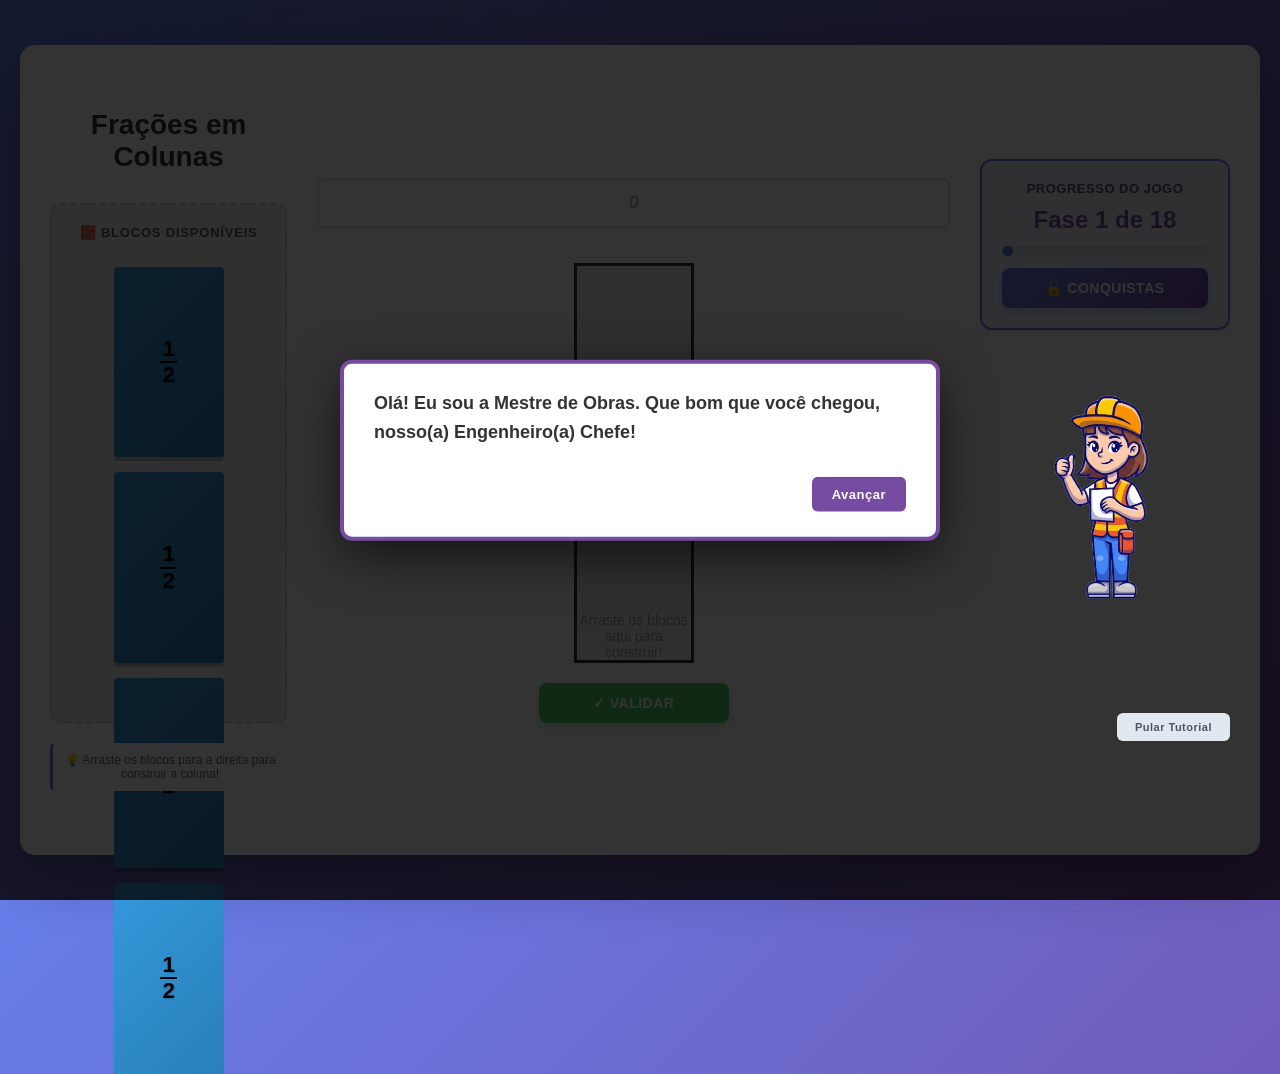
==== commit 9d1f117b: "Remoção de teste para produção" ====
--- a/src/index.html
+++ b/src/index.html
@@ -17,8 +17,8 @@
             <!-- <div class="subtitulo">Você é um matemático! Construa a coluna com o tamanho correto.</div>          -->
                      
             <!-- T  TESTES DE TUTORIAIS -->
-            <button class="btn-teste-geral" onclick="game.testarTutorial(1)">Testar Tutorial F1</button>
-            <button class="btn-teste-geral" onclick="game.testarTutorial(5)">Testar Tutorial F5</button>
+            <!-- <button class="btn-teste-geral" onclick="game.testarTutorial(1)">Testar Tutorial F1</button>
+            <button class="btn-teste-geral" onclick="game.testarTutorial(5)">Testar Tutorial F5</button> -->
 
                 <!--HABILITAR AO IMPLEMENTAR O TUTORIAL FASE 18 E REVISÃO FINAL
             <button class="btn-teste-geral" onclick="game.testarTutorial(18)">Testar Tutorial F18</button>
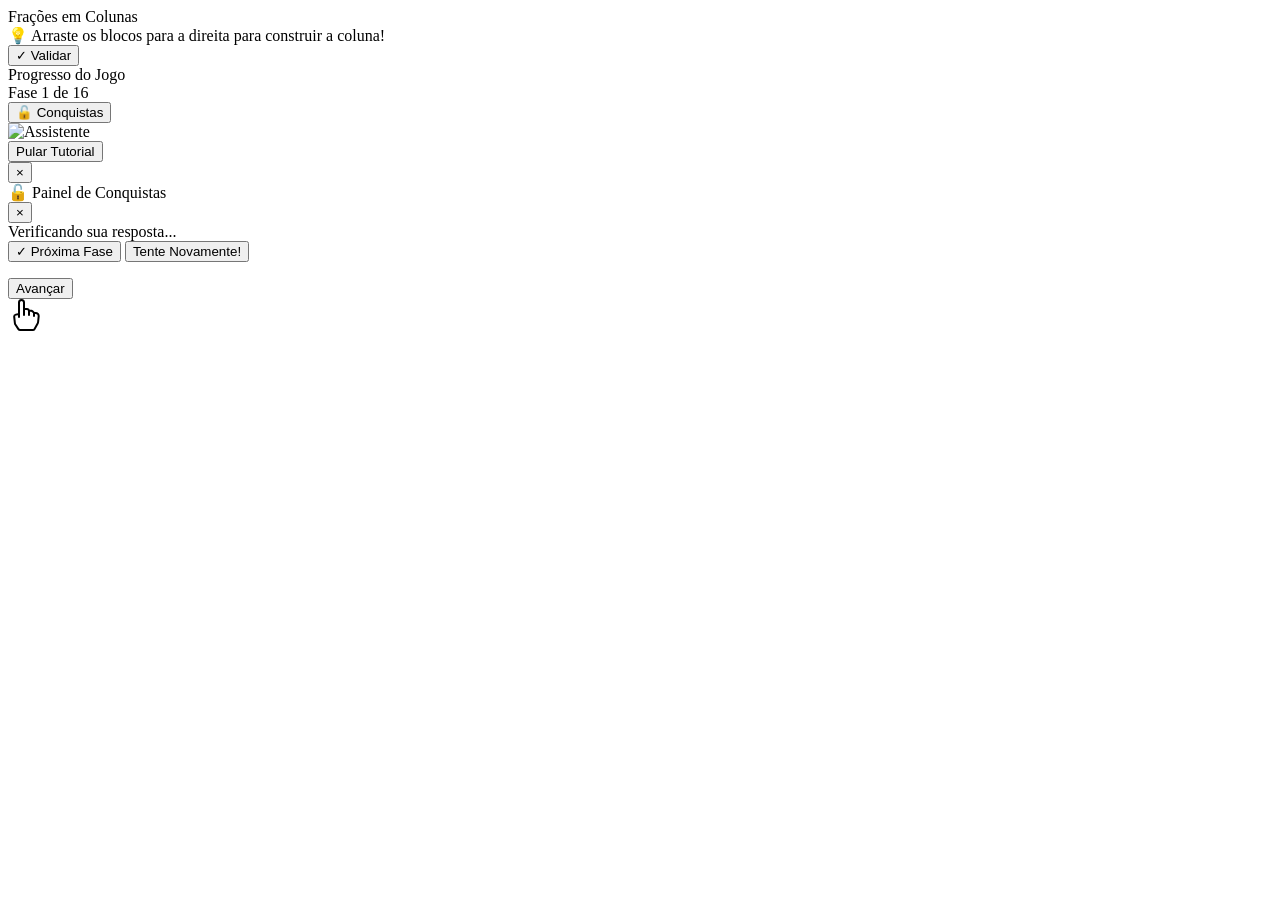
==== commit 31757de7: "Merge branch 'main' into develop" ====
--- a/src/index.html
+++ b/src/index.html
@@ -4,9 +4,7 @@
     <meta charset="UTF-8">
     <meta name="viewport" content="width=device-width, initial-scale=1.0">
     <title>Construtor de Colunas - Jogo de Frações</title>
-    
-
-    <link rel="stylesheet" href="/src/assets/style.css">
+    <link rel="stylesheet" href="/assets/style.css">
 </head>
 <body>
 
@@ -64,7 +62,7 @@
                 </div>
                 <button class="btn-conquistas" id="btn-conquistas" onclick="game.abrirModalConquistas()">🔓 Conquistas</button>
             </div>  
-            <img src="/src/assets/assistente.png" alt="Assistente" class="engenheiro">
+            <img src="/assets/assistente.png" alt="Assistente" class="engenheiro">
             <div class="marcadores" id="marcadores">
                 <!-- Marcadores serão inseridos aqui -->
             </div> 
@@ -76,7 +74,7 @@
 
 
 
-    <script src="/src/js/script.js"></script>
+    <script src="/js/script.js"></script>
 
     <!-- MODAL DE CONQUISTAS -->
     <div id="modal-conquistas" class="modal-conquistas">
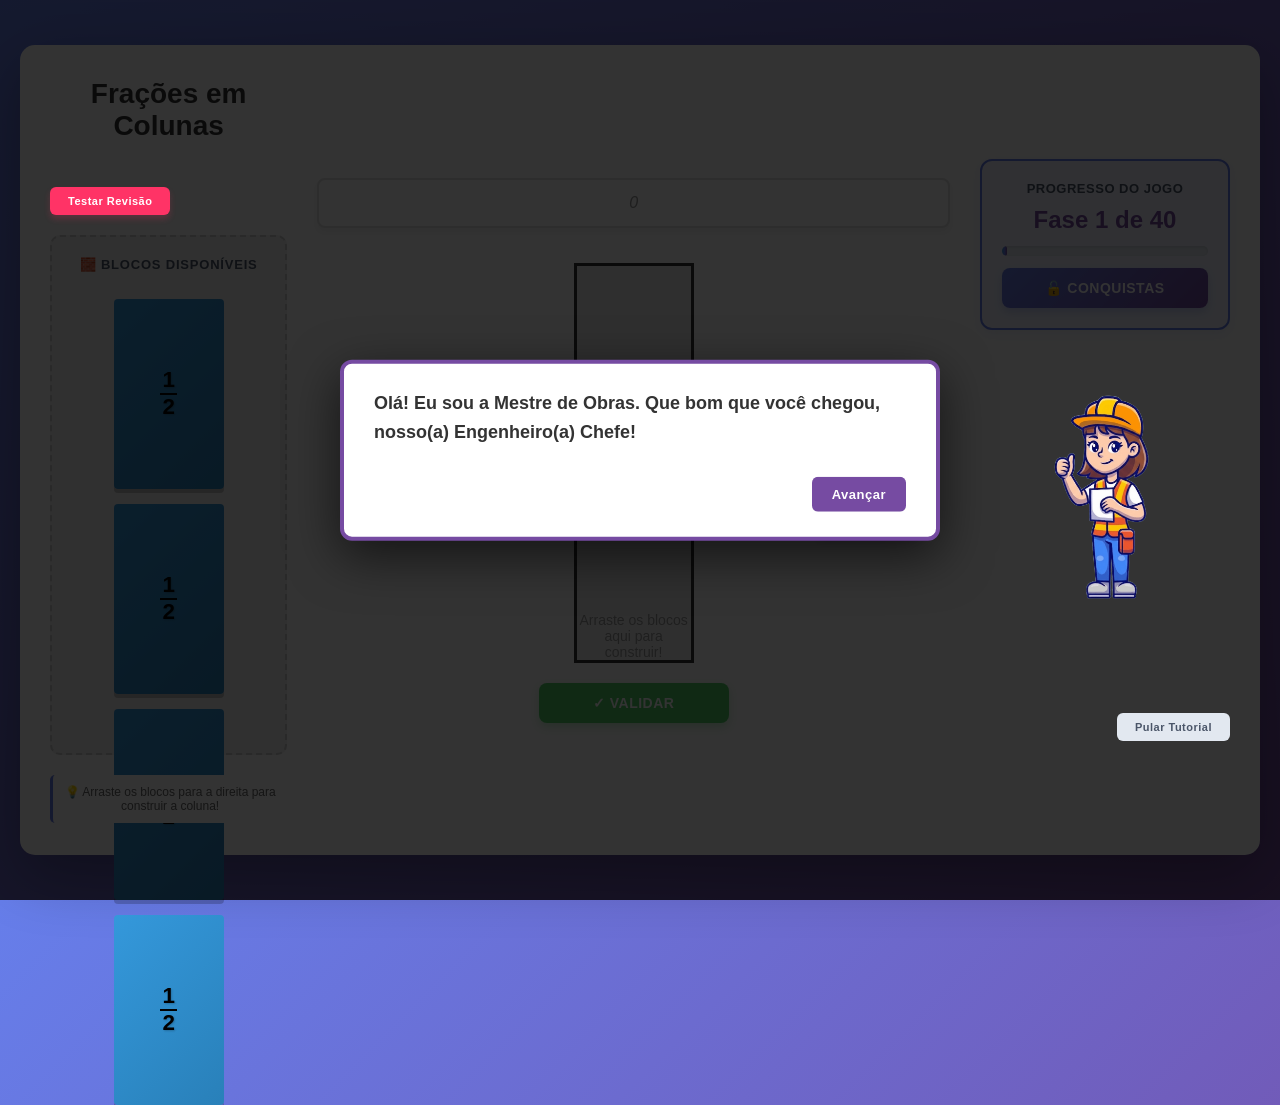
==== commit 32c9c9c2: "arrumando a conlusão final" ====
--- a/src/index.html
+++ b/src/index.html
@@ -4,7 +4,8 @@
     <meta charset="UTF-8">
     <meta name="viewport" content="width=device-width, initial-scale=1.0">
     <title>Construtor de Colunas - Jogo de Frações</title>
-    <link rel="stylesheet" href="/assets/style.css">
+    <link rel="stylesheet" href="/src/style/style.css">
+    <link rel="icon" type="image/x-icon" href="/src/assets/img/favicon.ico">
 </head>
 <body>
 
@@ -19,8 +20,8 @@
             <button class="btn-teste-geral" onclick="game.testarTutorial(5)">Testar Tutorial F5</button> -->
 
                 <!--HABILITAR AO IMPLEMENTAR O TUTORIAL FASE 18 E REVISÃO FINAL
-            <button class="btn-teste-geral" onclick="game.testarTutorial(18)">Testar Tutorial F18</button>
-            <button class="btn-teste-geral" onclick="game.testarTutorial(25)">Testar Revisão</button> -->                     
+            <button class="btn-teste-geral" onclick="game.testarTutorial(18)">Testar Tutorial F18</button>--> 
+            <button class="btn-teste-geral" onclick="game.testarTutorial(40)">Testar Revisão</button>                     
             
             <div class="blocos-container" id="blocos-container">               
         
@@ -62,7 +63,7 @@
                 </div>
                 <button class="btn-conquistas" id="btn-conquistas" onclick="game.abrirModalConquistas()">🔓 Conquistas</button>
             </div>  
-            <img src="/assets/assistente.png" alt="Assistente" class="engenheiro">
+            <img src="/src/assets/img/assistente.png" alt="Assistente" class="engenheiro">
             <div class="marcadores" id="marcadores">
                 <!-- Marcadores serão inseridos aqui -->
             </div> 
@@ -74,7 +75,7 @@
 
 
 
-    <script src="/js/script.js"></script>
+    <script src="/src/js/script.js"></script>
 
     <!-- MODAL DE CONQUISTAS -->
     <div id="modal-conquistas" class="modal-conquistas">
@@ -105,6 +106,27 @@
         </div>
     </div>
 
+        <!-- MODAL DE CONCLUSÃO -->
+    <div id="modal-conclusao" class="modal-conclusao">
+        <div class="modal-conclusao-content">
+            <button class="modal-fechar" onclick="game.fecharModalConclusao()">
+                &times;
+            </button>
+
+            <img id="conclusao-imagem" src="assets/img/1.png" alt="Conclusão">
+
+            <div id="conclusao-contador">1 / 6</div>
+
+            <button id="btn-proxima-imagem" onclick="game.proximaImagemConclusao()">
+                Próxima
+            </button>
+
+            <button onclick="game.fecharModalConclusao(); game.reiniciarJogo();">
+                Jogar novamente
+            </button>
+        </div>
+    </div>
+
     <div id="tutorial-overlay" class="tutorial-overlay"></div>
     <div id="tutorial-balao" class="tutorial-balao">
         <p id="tutorial-texto"></p>
--- a/src/style/style.css
+++ b/src/style/style.css
@@ -0,0 +1,1389 @@
+/* Gradientes feitos no site https://cssgradient.io */
+
+* {
+    margin: 0;
+    padding: 0;
+    box-sizing: border-box;
+}
+
+body {
+    font-family: 'Arial', sans-serif;
+    background: linear-gradient(135deg, #667eea 0%, #764ba2 100%);
+    min-height: 100vh;
+    display: flex;
+    justify-content: center;
+    align-items: center;
+    padding: 20px;
+}
+
+.container {
+    display: grid;
+    grid-template-columns: 0.9fr 2.4fr 0.7fr;
+    gap: 30px;
+    background: white;
+    border-radius: 15px;
+    padding: 30px;
+    box-shadow: 0 20px 60px rgba(0, 0, 0, 0.3);
+    max-width: 1400px;
+    width: 100%;
+    min-height: 90vh;
+    align-items: center;
+}
+
+/* PAINEL LATERAL ESQUERDO */
+.left-panel {
+    display: flex;
+    flex-direction: column;
+    gap: 20px;
+}
+
+.blocos-title {
+    font-size: 13px;
+    color: #4a5568;
+    font-weight: bold;
+    margin-bottom: 12px;
+    text-transform: uppercase;
+    letter-spacing: 0.8px;
+    text-align: center;
+}
+
+.blocos-container {
+    height: 400px; /* Mesma altura da viga-container */
+    display: flex;
+    flex-direction: row !important; /* Coloca um ao lado do outro */
+    flex-wrap: wrap;      /*Permite quebrar linha se tiver muitos blocos */
+    gap: 10px;
+    background: #f8f9fa;
+    padding: 20px;
+    border-radius: 10px;
+    align-items: flex-end; /* ALINHA TODOS PELA BASE */
+    justify-content: center;
+    height: 520px;
+    font-family: 'Arial', sans-serif;
+    align-content: flex-start !important; 
+    align-items: flex-end !important;
+}
+
+.bloco {
+    width: 75px;
+    display: flex;
+    align-items: center;
+    justify-content: center;
+    writing-mode: horizontal-tb; /* Texto em pé se o bloco for muito fino */
+    text-orientation: horizontal;
+    border-radius: 4px;
+    cursor: grab;
+}
+
+/* .linha-alvo {
+    position: absolute;
+    left: -10px;
+    right: -10px; */
+     /* Começa da base */
+     /* Controlado pelo JS */
+    /* border-top: 3px dashed #764ba2;
+    background: rgba(118, 75, 162, 0.1);
+    z-index: 1;
+    pointer-events: none;
+    transition: height 0.3s ease;
+} */
+
+.balao-alvo {
+    position: absolute;
+    right: -18vw; 
+    top: 25vh;    
+    background-color: #764ba2;
+    color: white;
+    padding: 12px 18px;
+    border-radius: 9px;
+    font-size: 20px;
+    font-weight: bold;
+    display: flex;
+    align-items: center;
+    gap: 8px;
+    box-shadow: 0 2px 8px rgba(118, 75, 162, 0.3);
+    transition: background-color 0.3s ease;
+}
+
+.balao-alvo::before {
+    content: '';
+    position: absolute;
+    right: -8px;
+    top: 50%;
+    transform: translateY(-50%);
+    border-top: 9px solid transparent;
+    border-bottom: 9px solid transparent;
+    border-left: 9px solid #764ba2;
+    transition: border-left-color 0.3s ease;
+}
+
+.bloco:hover {
+    filter: brightness(1.2);
+    transform: scale(1.01);
+    box-shadow: 0 6px 12px rgba(0, 0, 0, 0.2);
+}
+
+.bloco:active {
+    cursor: grabbing;
+}
+
+/* FAMÍLIA DOS AZUIS (Múltiplos de 2: 2, 4, 8) */
+.bloco-meia {
+    background: linear-gradient(135deg, #3498db 0%, #2980b9 100%);
+}
+.bloco-um-quarto {
+    background: linear-gradient(135deg, #667eea 0%, #764ba2 100%);
+}
+.bloco-um-oitavo {
+    background: linear-gradient(135deg, #4facfe 0%, #00f2fe 100%);
+}
+
+/* FAMÍLIA DOS QUENTES (Múltiplos de 3: 3, 6, 9) */
+.bloco-um-terco {
+    background: linear-gradient(135deg, #f1c40f 0%, #f39c12 100%);
+}
+.bloco-um-sexto {
+    background: linear-gradient(135deg, #e67e22 0%, #d35400 100%);
+}
+.bloco-um-nono {
+    background: linear-gradient(135deg, #ff7675 0%, #d63031 100%);
+}
+
+/* FAMÍLIA DOS VERDES (Múltiplos de 5: 5, 10) */
+.bloco-um-quinto {
+    background: linear-gradient(135deg, #2ecc71 0%, #27ae60 100%);
+}
+.bloco-um-dez-avos {
+    background: linear-gradient(135deg, #43e97b 0%, #38f9d7 100%);
+}
+/* Bloco um sétimo*/
+.bloco-um-setimo {
+    background: linear-gradient(135deg, #00b09b 0%, #df4dae 100%);
+}
+
+
+.info-blocos {
+    font-size: 12px;
+    color: #666;
+    text-align: center;
+    background: #fff;
+    padding: 10px;
+    border-radius: 5px;
+    border-left: 3px solid #667eea;
+}
+
+/* PAINEL CENTRAL */
+.center-panel {
+    display: flex;
+    flex-direction: column;
+    gap: 20px;
+}
+
+.titulo-principal {
+    text-align: center;
+    font-size: 28px;
+    font-weight: bold;
+    color: #333;
+    margin-bottom: 10px;
+}
+
+.subtitulo {
+    text-align: center;
+    font-size: 14px;
+    color: #666;
+    margin-bottom: 20px;
+}
+
+.engenheiro {
+    height: 250px;
+    width: auto;
+    object-fit: contain;
+    margin: 10px 0;
+    /* animation: bounce 2s infinite; */
+    pointer-events: none;
+}
+
+@keyframes bounce {
+    0%, 100% { transform: translateY(0); }
+    50% { transform: translateY(-10px); }
+}
+
+.viga-container {
+    width: 120px;
+    height: 400px; 
+    margin: 0 auto;
+    background: #eee;
+    border: 3px solid #333;
+    position: relative;
+    display: flex;
+    flex-direction: column-reverse; /* FAZ EMPILHAR DE BAIXO PARA CIMA */
+    overflow: visible !important;
+}
+
+.viga-container.over {
+    background: #e8f5e9;
+    border-color: #4caf50;
+}
+
+.viga-construida {
+    width: 100%;
+    height: 100%;
+    display: flex;
+    flex-direction: column-reverse; /* Garante que os blocos novos fiquem embaixo */
+}
+
+.bloco-colocado {
+    display: flex;
+    align-items: center;
+    justify-content: center;
+    border-top: 1px solid rgba(255,255,255,0.4);
+    width: 100% !important; /* Garante que ocupe a largura da viga */
+}
+
+.bloco-colocado:hover {
+    filter: brightness(1.2);
+    transform: scale(1.01);
+    box-shadow: 0 4px 8px rgba(0, 0, 0, 0.2);
+}
+
+.placeholder-text {
+    color: #999;
+    font-size: 14px;
+    text-align: center;
+    width: 100%;
+}
+
+
+/* PAINEL DIREITO */
+.right-panel {
+    display: flex;
+    flex-direction: column;
+    gap: 30px;
+    width: 100%;
+}
+
+.marcadores {
+    display: flex;
+    justify-content: space-between;
+    margin-top: 8px;
+    font-size: 10px;
+    color: #666;
+}
+
+.marcador {
+    text-align: center;
+}
+
+.botoes-container {
+    display: flex;
+    flex-direction: column;
+    align-items: center;
+    gap: 12px;
+}
+
+button {
+    padding: 12px 20px;
+    font-size: 14px;
+    font-weight: bold;
+    border: none;
+    border-radius: 8px;
+    cursor: pointer;
+    transition: all 0.3s ease;
+    text-transform: uppercase;
+    letter-spacing: 0.5px;
+}
+
+.btn-limpar {
+    background: #ff6b6b;
+    color: white;
+    box-shadow: 0 4px 8px rgba(255, 107, 107, 0.3);
+}
+
+.btn-limpar:hover {
+    background: #ff5252;
+    transform: translateY(-2px);
+    box-shadow: 0 6px 12px rgba(255, 107, 107, 0.4);
+}
+
+.btn-proxima {
+    background: #51cf66;
+    color: white;
+    box-shadow: 0 4px 8px rgba(81, 207, 102, 0.3);
+    display: none;
+}
+
+.btn-proxima:hover:not(:disabled) {
+    background: #40c057;
+    transform: translateY(-2px);
+    box-shadow: 0 6px 12px rgba(81, 207, 102, 0.4);
+}
+
+.btn-proxima.active {
+    display: block;
+}
+
+.btn-proxima:disabled {
+    opacity: 0.5;
+    cursor: not-allowed;
+}
+
+.placar {
+    background: #f0f3ff;
+    padding: 20px;
+    border-radius: 12px;
+    border: 2px solid #667eea;
+    text-align: center;
+    box-shadow: 0 4px 10px rgba(102, 126, 234, 0.1);
+}
+
+.btn-conquistas {
+    background: linear-gradient(135deg, #667eea 0%, #764ba2 100%);
+    color: white;
+    box-shadow: 0 4px 8px rgba(102, 126, 234, 0.3);
+    margin-top: 12px;
+    width: 100%;
+}
+
+.btn-conquistas:hover {
+    background: linear-gradient(135deg, #5568d3 0%, #64398b 100%);
+    transform: translateY(-2px);
+    box-shadow: 0 6px 12px rgba(102, 126, 234, 0.4);
+}
+
+.placar-titulo {
+    font-size: 13px;
+    color: #4a5568;
+    margin-bottom: 10px;
+    font-weight: bold;
+    text-transform: uppercase;
+    letter-spacing: 0.5px;
+}
+
+.placar-valor {
+    font-size: 24px;
+    font-weight: 800;
+    color: #764ba2;
+    margin-bottom: 12px;
+}
+.fase-progresso-bar {
+    width: 100%;
+    height: 10px;
+    background: #e2e8f0;
+    border-radius: 10px;
+    overflow: hidden;
+    box-shadow: inset 0 1px 3px rgba(0, 0, 0, 0.1);
+}
+
+.fase-progresso-fill {
+    height: 100%;
+    background: linear-gradient(90deg, #4299e1 0%, #667eea 50%, #764ba2 100%);
+    width: 0%; /* Controlado dinamicamente pelo JS */
+    border-radius: 10px;
+    transition: width 0.4s cubic-bezier(0.4, 0, 0.2, 1);
+}
+
+.status-mensagem {
+    text-align: center;
+    padding: 15px;
+    border-radius: 8px;
+    font-weight: bold;
+    font-size: 14px;
+    display: none;
+}
+
+.status-mensagem.sucesso {
+    background: #d4edda;
+    color: #155724;
+    border: 2px solid #28a745;
+    display: block;
+    animation: slideIn 0.5s ease;
+}
+
+.status-mensagem.quase {
+    background: #fff3cd;
+    color: #856404;
+    border: 2px solid #ffc107;
+    display: block;
+}
+
+@keyframes slideIn {
+    from {
+        opacity: 0;
+        transform: translateY(-10px);
+    }
+    to {
+        opacity: 1;
+        transform: translateY(0);
+    }
+}
+
+/* Testes de Responsividade */
+/* @media (max-width: 1200px) {
+    .container {
+        grid-template-columns: 1fr;
+        gap: 20px;
+    }
+
+    .titulo-principal {
+        font-size: 24px;
+    }
+
+    .tamanho-alvo-value {
+        font-size: 36px;
+    }
+}
+
+@media (max-width: 768px) {
+    .container {
+        padding: 20px;
+    }
+
+    .blocos-container {
+        flex-direction: row;
+        flex-wrap: wrap;
+    }
+
+    .bloco {
+        flex: 1;
+        min-width: 100px;
+    }
+
+    .viga-construida {
+        gap: 2px;
+    }
+
+    .bloco-colocado {
+        font-size: 10px;
+        padding: 8px 6px;
+    }
+} */
+/* --- MODAL DE CONQUISTAS --- */
+.modal-conquistas {
+    display: none;
+    position: fixed;
+    z-index: 9998;
+    left: 0;
+    top: 0;
+    width: 100%;
+    height: 100%;
+    background-color: rgba(0, 0, 0, 0.5);
+    animation: fadeInModal 0.3s ease;
+}
+
+@keyframes fadeInModal {
+    from { opacity: 0; }
+    to { opacity: 1; }
+}
+
+.modal-conquistas-content {
+    background-color: #fcffed;
+    margin: 5% auto;
+    padding: 30px;
+    border-radius: 15px;
+    border: 2px solid #667eea;
+    box-shadow: 0 10px 40px rgba(0, 0, 0, 0.3);
+    max-width: 800px;
+    width: 90%;
+    max-height: 80vh;
+    overflow-y: auto;
+    position: relative;
+    animation: slideDownModal 0.3s ease;
+}
+
+@keyframes slideDownModal {
+    from {
+        opacity: 0;
+        transform: translateY(-50px);
+    }
+    to {
+        opacity: 1;
+        transform: translateY(0);
+    }
+}
+
+.modal-fechar {
+    position: absolute;
+    right: 20px;
+    top: 20px;
+    background: none;
+    border: none;
+    font-size: 28px;
+    font-weight: bold;
+    color: #764ba2 !important;
+    cursor: pointer;
+    padding: 0;
+    width: 30px;
+    height: 30px;
+    display: flex;
+    align-items: center;
+    justify-content: center;
+    transition: transform 0.2s ease;
+}
+
+.modal-fechar:hover {
+    transform: rotate(90deg);
+    color: #667eea;
+}
+
+/* --- PAINEL DE DESBLOQUEIOS GEOMÉTRICO (dentro do modal) --- */
+.painel-desbloqueios {
+    background: #fcffed;
+    padding: 15px;
+    border-radius: 12px;
+    border: 2px solid #e2e8f0;
+    margin-top: 15px;
+    box-shadow: 0 4px 10px rgba(0, 0, 0, 0.04);
+    width: 100%;
+}
+
+.desbloqueios-titulo {
+    font-size: 13px;
+    color: #4a5568;
+    font-weight: bold;
+    margin-bottom: 12px;
+    text-transform: uppercase;
+    letter-spacing: 0.8px;
+    text-align: center;
+}
+
+/* Força o layout em 5 colunas exatas. 10 itens criarão 2 linhas perfeitas */
+.desbloqueios-grid {
+    display: grid;
+    grid-template-columns: repeat(10, 1fr); 
+    gap: 8px;
+    justify-items: center;
+    width: 100%;
+}
+
+/* Itens da coleção redimensionados para caberem perfeitamente na proporção 5x2 */
+.conquista-item {
+    width: 100%;
+    height: 200px; /* Altura ligeiramente reduzida para caber as duas linhas harmonicamente */
+    border-radius: 6px;
+    transition: all 0.3s ease;
+    overflow: hidden;
+    display: flex;
+    align-items: center;
+    justify-content: center;
+}
+
+/* Estilo específico para o primeiro bloco (Inteiro Preto) */
+.conquista-item.bloco-inteiro-fixo {
+    background: #ffffff;
+    border: 2px solid #000000;
+    box-shadow: 0 4px 6px rgba(0, 0, 0, 0.15);
+}
+
+.cor-inteiro-preto {
+    background: #1a1a1a !important; /* Cor preta sólida para o bloco */
+    box-shadow: inset 0 -2px 0 rgba(0, 0, 0, 0.4);
+}
+
+.texto-inteiro-fixo {
+    font-size: 35px;
+    font-weight: 900;
+    color: #ffffff;
+    text-shadow: 1px 1px 2px rgba(0,0,0,0.6);
+}
+
+/* Estilo do bloco trancado (?) */
+.conquista-item.bloqueado {
+    background: #edf2f7;
+    border: 2px dashed #cbd5e0;
+}
+
+.conquista-item.bloqueado .ponto-interrogacao {
+    font-size: 20px;
+    font-weight: bold;
+    color: #a0aec0;
+}
+
+/* Estilo do bloco descoberto */
+.conquista-item.descoberto {
+    background: #ffffff;
+    border: 2px solid #2d3748;
+    box-shadow: 0 4px 6px rgba(0, 0, 0, 0.1);
+    animation: popIn 0.5s cubic-bezier(0.175, 0.885, 0.32, 1.275);
+}
+
+/* Estrutura vertical interna */
+.mini-inteiro-container {
+    width: 100%;
+    height: 100%;
+    display: flex;
+    flex-direction: column;
+}
+
+.mini-bloco-divisao {
+    flex: 1 1 0%; /* Força todas as fatias a terem rigorosamente o mesmo tamanho proporcional */
+    min-height: 0;  /* Permite que o flex encolha o elemento abaixo do seu conteúdo padrão */
+    display: flex;
+    display: flex;
+    align-items: center;
+    justify-content: center;
+    border-top: 1px solid rgba(255, 255, 255, 0.5);
+    position: relative;
+}
+
+.mini-texto-wrapper {
+    transform: scale(0.75); /* Diminuído para 0.75 para caber bem nos blocos menores */
+    display: flex;
+    justify-content: center;
+    align-items: center;
+    width: 100%;
+    height: 100%;
+}
+
+/* Ajuste das Frações Internas */
+.mini-bloco-divisao .fracao-estilizada {
+    display: inline-flex !important;
+    flex-direction: column !important;
+    align-items: center !important;
+    line-height: 0.85 !important;
+    font-size: 25px !important; /* Tamanho adaptado para o novo grid */
+    font-weight: bold !important;
+    color: #000000 !important;
+    text-shadow: 1px 1px 1px rgba(0, 0, 0, 0.5);
+}
+
+.mini-bloco-divisao .fracao-estilizada .numerador {
+    border-bottom: 1px solid #000000 !important;
+    padding-bottom: 1px !important;
+}
+
+/* Ajuste extra para frações densas (como 1/6 a 1/10) não quebrarem a linha */
+.mini-inteiro-container:has(.mini-bloco-divisao:nth-child(5)) .fracao-estilizada {
+    font-size: 16px !important;
+    line-height: 0.8 !important;
+}
+
+@keyframes popIn {
+    0% { transform: scale(0.6); opacity: 0; }
+    100% { transform: scale(1); opacity: 1; }
+}
+
+/* Estilo para a fração empilhada */
+.fracao-estilizada {
+    display: inline-flex;
+    flex-direction: column;
+    align-items: center;
+    vertical-align: middle;
+    line-height: 1.1;
+    font-size: 1.4rem; /* Aumenta o tamanho  */
+    font-weight: 800;  /* Deixa em negrito bem forte */
+    text-shadow: 1px 1px 2px rgba(0,0,0,0.2); /* Sombra leve para destacar no gradiente */
+}
+
+.bloco-um-dez-avos .fracao-estilizada,
+.bloco-um-nono .fracao-estilizada {
+    font-size: 1.1rem;
+}
+
+.numerador {
+    border-bottom: 2px solid currentColor; /* Linha da fração */
+    padding: 0 2px;
+}
+
+.denominador {
+    padding: 0 2px;
+}
+
+/* Estilo para o resultado da soma acima da viga */
+.total-viga-flutuante {
+    position: absolute;
+    top: -80px; /* Empurra para cima, fora da borda da viga */
+    left: 50%;
+    transform: translateX(-50%); /* Centraliza perfeitamente */
+    width: 100px;
+    text-align: center;
+    background-color: white;
+    padding: 5px;
+    border-radius: 8px;
+    border: 2px solid #764ba2;
+    color: #333;
+    font-weight: bold;
+    font-size: 1.1rem;
+    box-shadow: 0 4px 8px rgba(0,0,0,0.1);
+    z-index: 100;
+    display: flex;
+    flex-direction: row;
+    align-items: center;
+    justify-content: center;
+}
+/* Efeito de brilho quando atinge o alvo exato - DESABILITADO */
+/* .linha-alvo.alvo-atingido {
+    border-top: 4px solid #51cf66; 
+    background: rgba(81, 207, 102, 0.3);
+    box-shadow: 0 0 15px #51cf66;
+    animation: pulse-green 1.5s infinite;
+}
+
+.linha-alvo.alvo-atingido .balao-alvo {
+    background-color: #40c057;
+    box-shadow: 0 2px 10px rgba(64, 192, 87, 0.4);
+}
+.linha-alvo.alvo-atingido .balao-alvo::before {
+    border-right-color: #40c057;
+} */
+
+/* Pequeno ajuste para as frações ficarem bem legíveis dentro do balão */
+.balao-alvo .fracao-estilizada {
+    display: inline-flex;
+    flex-direction: column;
+    align-items: center;
+    vertical-align: middle;
+    line-height: 1;
+    font-size: 22px;
+    margin-left: 2px;
+}
+
+.balao-alvo .fracao-estilizada .numerador {
+    border-bottom: 1px solid white;
+    padding-bottom: 1px;
+}
+@keyframes pulse-green {
+    0% { opacity: 0.6; }
+    50% { opacity: 1; }
+    100% { opacity: 0.6; }
+}
+
+/* Efeito de viga sobrecarregada (passou de 1) */
+.viga-container.sobrecarga {
+    border: 4px solid #ff0000 !important;
+    background-color: #ffeaea;
+    box-shadow: inset 0 0 20px rgba(255, 0, 0, 0.2);
+    animation: shake 0.2s ease-in-out 0s 2;
+}
+
+@keyframes shake {
+    0% { transform: translateX(0); }
+    25% { transform: translateX(5px); }
+    75% { transform: translateX(-5px); }
+    100% { transform: translateX(0); }
+}
+
+/* Adicione ou ajuste estas regras */
+.blocos-container {
+    display: flex;
+    flex-direction: row; 
+    flex-wrap: wrap;      
+    gap: 15px; /* Aumentado para parecerem peças soltas */
+    background: #f0f0f0;
+    padding: 20px;
+    border-radius: 10px;
+    align-items: flex-end; 
+    justify-content: center;
+    min-height: 520px;
+    height: 520px;
+    font-family: 'Arial', sans-serif;
+    border: 2px dashed #ccc; /* Visual de "caixa de peças" */
+}
+
+.bloco {
+    transition: transform 0.2s;
+    box-shadow: 0 4px 0 rgba(0,0,0,0.2); /* Efeito 3D de peça */
+}
+
+.bloco:active {
+    cursor: grabbing;
+    transform: scale(1.1);
+}
+/* Classe para o bloco que já foi usado e está na viga */
+
+.bloco.usado {
+    background-color: #e0e0e0 !important; /* Cor cinza sólida */
+    background-image: none !important;    /* REMOVE o gradiente colorido */
+    border: 2px dashed #bbb !important;
+    opacity: 0.5 !important;
+    cursor: default !important;
+    pointer-events: none;
+    box-shadow: none !important;
+    transform: none !important;
+}
+
+.bloco.usado .fracao-estilizada {
+    display: none !important; /* Garante que o texto suma */
+}
+
+/* --- SISTEMA DE TUTORIAL --- */
+.tutorial-overlay {
+    position: fixed;
+    top: 0;
+    left: 0;
+    width: 100vw;
+    height: 100vh;
+    background: rgba(0, 0, 0, 0.8);
+    z-index: 9997;
+    display: none;
+    pointer-events: none;   /* ⬅️ Permite interagir com o que está atrás */
+}
+
+.tutorial-destaque {
+    position: relative !important;
+    z-index: 9999 !important;
+    pointer-events: auto !important; /* Libera a viga para aceitar o mouse e o drag */    
+    box-shadow: 0 0 30px rgba(255, 255, 255, 1) !important;
+    cursor: pointer !important;
+}
+
+/* Garante que o resto dos elementos fiquem travados enquanto o tutorial estiver ativo */
+body:has(.tutorial-overlay[style*="display: block"]) 
+button:not(#tutorial-btn):not(#tutorial-pular-btn):not(.btn-validar):not(.btn-proxima),
+body:has(.tutorial-overlay[style*="display: block"]) 
+.bloco:not(.tutorial-destaque) {
+    pointer-events: none !important;
+    cursor: not-allowed !important;
+}
+.viga-container.tutorial-destaque,
+.bloco.tutorial-destaque {
+    background-color: #ffffff !important;
+}
+/* Permite clicar normalmente nos botões do modal */
+.modal-validacao button,
+.modal-conquistas button {
+    pointer-events: auto !important;
+    opacity: 1 !important;
+    color: white;
+}
+.tutorial-balao {
+    position: fixed;
+    z-index: 10001;
+    background: white;
+    color: #333;
+    padding: 25px 30px;
+    border-radius: 12px;
+    box-shadow: 0 15px 50px rgba(0,0,0,0.6);
+    display: none;
+    flex-direction: column;
+    gap: 15px;
+    font-family: 'Arial', sans-serif;
+    border: 4px solid #764ba2;
+    width: 90%;
+    max-width: 600px;
+    max-height: 60vh;
+    overflow-y: auto;
+    font-size: 14px;
+    /*justify-content: space-evenly; Centraliza o conteúdo verticalmente */
+}
+
+.tutorial-balao p {
+    font-size: 18px;
+    line-height: 1.6;
+    font-weight: bold;
+    margin: 0;
+}
+
+#tutorial-btn {
+    background: #764ba2;
+    color: white;
+    padding: 10px 20px;
+    border-radius: 6px;
+    align-self: flex-end;
+    text-transform: none;
+    font-size: 13px;
+    border: none;
+    cursor: pointer;
+    z-index: 10003;
+    display: flex;
+    gap: 5px;
+    margin-top: 15px;
+    justify-content: flex-end; /* Alinha os botões à direita */
+}
+/* Estilização do novo botão de Pular */
+#tutorial-pular-btn {
+    background-color: #e2e8f0 !important; 
+    color: #4a5568;
+    padding: 8px 18px;
+    border-radius: 6px;
+    align-self: flex-end;
+    text-transform: none;
+    font-size: 11px;
+    border: none;
+    pointer-events: auto !important; /* Abre a permissão de clique do mouse 🚀 */
+    cursor: pointer !important;
+    z-index: 10000;
+    display: flex;
+    margin-top: 15px;
+    justify-content: flex-end; /* Alinha os botões à direita */
+    transition: all 0.2s ease;
+}
+
+#tutorial-pular-btn:hover {
+    background-color: #cbd5e1;
+    color: #2d3748;
+}
+
+#tutorial-btn:hover {
+    background: #654b92;
+}
+
+.tutorial-mao {
+    position: fixed;
+    z-index: 10002;
+    font-size: 50px;
+    display: none;
+    pointer-events: none;
+    transform-origin: top left;
+}
+
+/* Animações */
+@keyframes piscar-bloco {
+    0%, 100% { transform: scale(1); filter: brightness(1); }
+    50% { transform: scale(1.05); filter: brightness(1.4); box-shadow: 0 0 20px #3498db; }
+}
+
+.bloco-piscar {
+    animation: piscar-bloco 1.2s infinite ease-in-out;
+}
+
+@keyframes arrastar-mao {
+    0% {
+        top: var(--start-y);
+        left: var(--start-left);
+        content: "🫳";
+    }
+    30% {
+        content: "✊";
+    }
+    70% {
+        top: var(--end-y);
+        left: var(--end-left);
+        content: "✊";
+    }
+    100% {
+        top: var(--end-y);
+        left: var(--end-left);
+        content: "🫳";
+        opacity: 0;
+    }
+}
+
+.mao-animando {
+    animation: arrastar-mao 2.5s infinite ease-in-out;
+}
+
+/* Container da Álgebra ao lado da viga */
+.tutorial-algebra {
+    position: absolute;
+    pointer-events: auto;
+    left: calc(100% + 20px);
+    top: 50%;
+    transform: translateY(-50%);
+    background: #ffffff;
+    padding: 15px 25px;
+    border-radius: 12px;
+    box-shadow: 0 8px 24px rgba(0,0,0,0.15);
+    border: 3px solid #2bc48a;
+    font-size: 22px;
+    font-weight: bold;
+    color: #333;
+    white-space: nowrap;
+    z-index: 10000;
+    display: none; /* Ativado via JS */
+    animation: popIn 0.4s cubic-bezier(0.175, 0.885, 0.32, 1.275);
+}
+
+@keyframes popIn {
+    from { transform: translateY(-50%) scale(0.8); opacity: 0; }
+    to { transform: translateY(-50%) scale(1); opacity: 1; }
+}
+
+.conquista-brilho-tutorial {
+    animation: pulseGold 1.5s infinite alternate !important;
+    border: 4px solid #ffd700 !important;
+    box-shadow: 0 0 30px #ffd700 !important;
+    transform: scale(1.05);
+    z-index: 10001 !important;
+}
+
+@keyframes pulseGold {
+    0% { filter: brightness(1); }
+    100% { filter: brightness(1.3); }
+}
+
+/* Modal de Conquistas com destaque durante o tutorial */
+#modal-conquistas.tutorial-destaque {
+    background-color: rgba(0, 0, 0, 0.3) !important;
+}
+
+#modal-conquistas.tutorial-destaque .modal-conquistas-content {
+    box-shadow: 0 0 50px #764ba2, 0 10px 40px rgba(0, 0, 0, 0.3) !important;
+    border-color: #ffd700 !important;
+    animation: modalPulse 1.5s infinite alternate;
+}
+
+@keyframes modalPulse {
+    from {
+        box-shadow: 0 0 50px #764ba2, 0 10px 40px rgba(0, 0, 0, 0.3);
+    }
+    to {
+        box-shadow: 0 0 80px #764ba2, 0 15px 50px rgba(0, 0, 0, 0.4);
+    }
+}
+
+html, body, .container {
+    scroll-behavior: smooth; /* Permite o deslize suave da câmara */
+}
+
+.soma-algebrica-container {
+    background: rgba(255, 255, 255, 0.9);
+    border: 2px solid #e0e0e0;
+    border-radius: 8px;
+    padding: 10px;
+    margin-bottom: 15px;
+    min-height: 50px;
+    display: flex;
+    align-items: center;
+    justify-content: center;
+    font-family: sans-serif;
+    box-shadow: 0 4px 6px rgba(0,0,0,0.05);
+}
+
+.expressao-algebrica {
+    display: flex;
+    align-items: center;
+    gap: 8px;
+    font-size: 18px;
+    font-weight: bold;
+}
+
+.operador {
+    color: #764ba2;
+    font-size: 20px;
+    padding: 0 4px;
+}
+
+.resultado-soma {
+    color: #2bc48a;
+    font-size: 22px;
+}
+
+.soma-vazia {
+    color: #999;
+    font-style: italic;
+}
+
+/* --- BOTÃO VALIDAR --- */
+.btn-validar {
+    background: #51cf66;
+    color: white;
+    box-shadow: 0 4px 8px rgba(81, 207, 102, 0.3);
+    width: 30%;
+}
+
+.btn-validar:hover {
+    background: #40c057;
+    transform: translateY(-2px);
+    box-shadow: 0 6px 12px rgba(81, 207, 102, 0.4);
+}
+
+.btn-limpar-validacao {
+    background: linear-gradient(135deg, #667eea 0%, #764ba2 100%);
+    color: white;
+    box-shadow: 0 4px 8px rgba(102, 126, 234, 0.3);
+    flex: 1;
+}
+
+.btn-limpar-validacao:hover {
+    background: #667eea;
+    transform: translateY(-2px);
+    box-shadow: 0 6px 12px rgba(255, 107, 107, 0.4);
+}
+
+/* --- MODAL DE VALIDAÇÃO --- */
+.modal-validacao {
+    display: none;
+    position: fixed;
+    z-index: 9998;
+    left: 0;
+    top: 0;
+    width: 100%;
+    height: 100%;
+    background-color: rgba(0, 0, 0, 0.5);
+    animation: fadeInModal 0.3s ease;
+}
+
+.modal-validacao-content {
+    background-color: #fcffed;
+    margin: 5% auto;
+    padding: 40px 30px;
+    border-radius: 15px;
+    border: 2px solid #667eea;
+    box-shadow: 0 10px 40px rgba(0, 0, 0, 0.3);
+    max-width: 600px;
+    width: 90%;
+    position: relative;
+    animation: slideDownModal 0.3s ease;
+}
+
+.validacao-titulo {
+    font-size: 20px;
+    color: #333;
+    font-weight: bold;
+    margin-bottom: 30px;
+    text-align: center;
+}
+
+.validacao-soma {
+    background: #f8f9fa;
+    border: 2px solid #e2e8f0;
+    border-radius: 10px;
+    padding: 25px;
+    margin-bottom: 30px;
+    text-align: center;
+    min-height: 80px;
+    display: flex;
+    align-items: center;
+    justify-content: center;
+}
+
+.validacao-expressao {
+    display: flex;
+    align-items: center;
+    gap: 10px;
+    justify-content: center;
+    font-size: 22px;
+    font-weight: bold;
+    color: #333;
+}
+
+.validacao-resultado {
+    text-align: center;
+    margin-bottom: 30px;
+    min-height: 60px;
+    display: flex;
+    flex-direction: column;
+    align-items: center;
+    justify-content: center;
+}
+
+.validacao-check {
+    font-size: 60px;
+    margin-bottom: 10px;
+    animation: checkPop 0.5s cubic-bezier(0.175, 0.885, 0.32, 1.275);
+}
+
+.validacao-mensagem {
+    font-size: 18px;
+    font-weight: bold;
+    color: #2bc48a;
+}
+
+.validacao-error {
+    color: #ff6b6b;
+}
+
+@keyframes checkPop {
+    0% { transform: scale(0) rotate(-45deg); opacity: 0; }
+    100% { transform: scale(1) rotate(0); opacity: 1; }
+}
+
+.validacao-botoes {
+    display: flex;
+    gap: 15px;
+    justify-content: center;
+}
+
+.validacao-botoes .btn-proxima {
+    display: block;
+    flex: 1;
+}
+
+.validacao-botoes .btn-limpar-validacao {
+    display: none;
+}
+
+.validacao-botoes .btn-limpar-validacao.show {
+    display: block !important;
+}
+/* Animação de pulsação suave para a Mestre de Obras no Tutorial */
+@keyframes mestre-pulsar {
+    0% { transform: scale(1); }
+    50% { transform: scale(1.05); filter: drop-shadow(0 0 15px rgba(255, 215, 0, 0.7)); }
+    100% { transform: scale(1); }
+}
+
+/* Força o container e a imagem a ficarem visíveis e a pulsar acima do overlay */
+#assistente-construcao.mestre-tutorial-ativa {
+    display: block !important;
+    position: relative !important;
+    z-index: 10002 !important; /* Acima do overlay (10000) */
+}
+
+#assistente-construcao.mestre-tutorial-ativa .engenheiro {
+    display: block !important;
+    visibility: visible !important;
+    opacity: 1 !important;
+    animation: mestre-pulsar 2.5s infinite ease-in-out !important;
+}
+/* Substitua a regra existente por: */
+.right-panel.mestre-tutorial-ativa .engenheiro {
+    display: block !important;
+    visibility: visible !important;
+    opacity: 1 !important;
+    animation: mestre-pulsar 2.5s infinite ease-in-out !important;
+    position: relative !important;
+    z-index: 10002 !important;
+}
+/* Animação de pulsação de brilho para o botão de conquistas */
+.conquistas-brilhar-alerta {
+    animation: brilhoAlertaBotao 1.5s infinite alternate !important;
+    border: 2px solid #ffd700 !important; /* Borda dourada */
+    box-shadow: 0 0 15px rgba(255, 215, 0, 0.8) !important;
+}
+
+@keyframes brilhoAlertaBotao {
+    0% {
+        transform: scale(1);
+        box-shadow: 0 0 5px rgba(255, 215, 0, 0.5);
+    }
+    100% {
+        transform: scale(1.05);
+        box-shadow: 0 0 20px rgba(255, 215, 0, 0.9), 0 0 30px rgba(255, 165, 0, 0.4);
+    }
+}
+
+/* Botões de teste geral */
+.btn-teste-geral {
+    background-color: #ff3366 !important;
+    color: white;
+    padding: 8px 18px;
+    border-radius: 6px;
+    align-self: flex-start;
+    text-transform: none;
+    font-size: 11px;
+    border: none;
+    pointer-events: auto !important; /* Abre a permissão de clique do mouse 🚀 */
+    cursor: pointer !important;
+    z-index: 10000;    
+    margin-top: 15px;    
+    transition: background 0.2s ease, transform 0.1s ease;
+    box-shadow: 0 4px 6px rgba(255, 51, 102, 0.2);
+}
+
+.btn-teste-geral:hover {
+    background-color: #e02454;
+    transform: translateY(-1px);
+}
+
+/* --- MODAL DE CONCLUSÃO --- */
+.modal-conclusao {
+    display: none;
+    position: fixed;
+    z-index: 9998;
+    left: 0;
+    top: 0;
+    width: 100%;
+    height: 100%;
+    background-color: rgba(0, 0, 0, 0.5);
+    animation: fadeInModal 0.3s ease;
+}
+
+.modal-conclusao-content {
+    background-color: #fcffed;
+    margin: 5% auto;
+    padding: 40px 30px;
+    border-radius: 15px;
+    border: 2px solid #667eea;
+    box-shadow: 0 10px 40px rgba(0, 0, 0, 0.3);
+    max-width: 1100px;
+    max-height: 95vh;
+    width: 95%;
+    position: relative;
+    animation: slideDownModal 0.3s ease;
+    max-height: 90vh;
+    overflow-y: auto;
+}
+
+.conclusao-titulo {
+    font-size: 24px;
+    color: #333;
+    font-weight: bold;
+    margin-bottom: 30px;
+    text-align: center;
+}
+#conclusao-imagem {
+    display: block;
+    max-width: 120%;
+    max-height: 800px;
+    width: 100%;
+    height: auto;
+    object-fit: contain;
+    margin: 20px auto;
+}
+
+.conclusao-imagem-container {
+    width: 130%;
+    height: 450px;
+    background: #f8f9fa;
+    border: 2px solid #e2e8f0;
+    border-radius: 10px;
+    padding: 20px;
+    margin-bottom: 20px;
+    display: flex;
+    align-items: center;
+    justify-content: center;
+    overflow: hidden;
+}
+
+.conclusao-imagem-container img {
+    max-width: 100%;
+    max-height: 100%;
+    object-fit: contain;
+    animation: fadeIn 0.5s ease;
+}
+
+@keyframes fadeIn {
+    from { opacity: 0; transform: scale(0.95); }
+    to { opacity: 1; transform: scale(1); }
+}
+
+.conclusao-contador {
+    text-align: center;
+    font-size: 14px;
+    color: #666;
+    margin-bottom: 20px;
+    font-weight: bold;
+}
+
+.conclusao-botoes {
+    display: flex;
+    gap: 15px;
+    justify-content: center;
+    flex-wrap: wrap;
+}
+
+.btn-proxima-imagem {
+    background: #667eea;
+    color: white;
+    box-shadow: 0 4px 8px rgba(102, 126, 234, 0.3);
+    flex: 1;
+    min-width: 150px;
+}
+
+.btn-proxima-imagem:hover {
+    background: #5568d3;
+    transform: translateY(-2px);
+    box-shadow: 0 6px 12px rgba(102, 126, 234, 0.4);
+}
+
+.btn-proxima-imagem:disabled {
+    background: #cbd5e0;
+    color: #718096;
+    cursor: not-allowed;
+    box-shadow: none;
+}
+
+.btn-reiniciar {
+    background: #51cf66;
+    color: white;
+    box-shadow: 0 4px 8px rgba(81, 207, 102, 0.3);
+    flex: 1;
+    min-width: 150px;
+}
+
+.btn-reiniciar:hover {
+    background: #40c057;
+    transform: translateY(-2px);
+    box-shadow: 0 6px 12px rgba(81, 207, 102, 0.4);
+}
